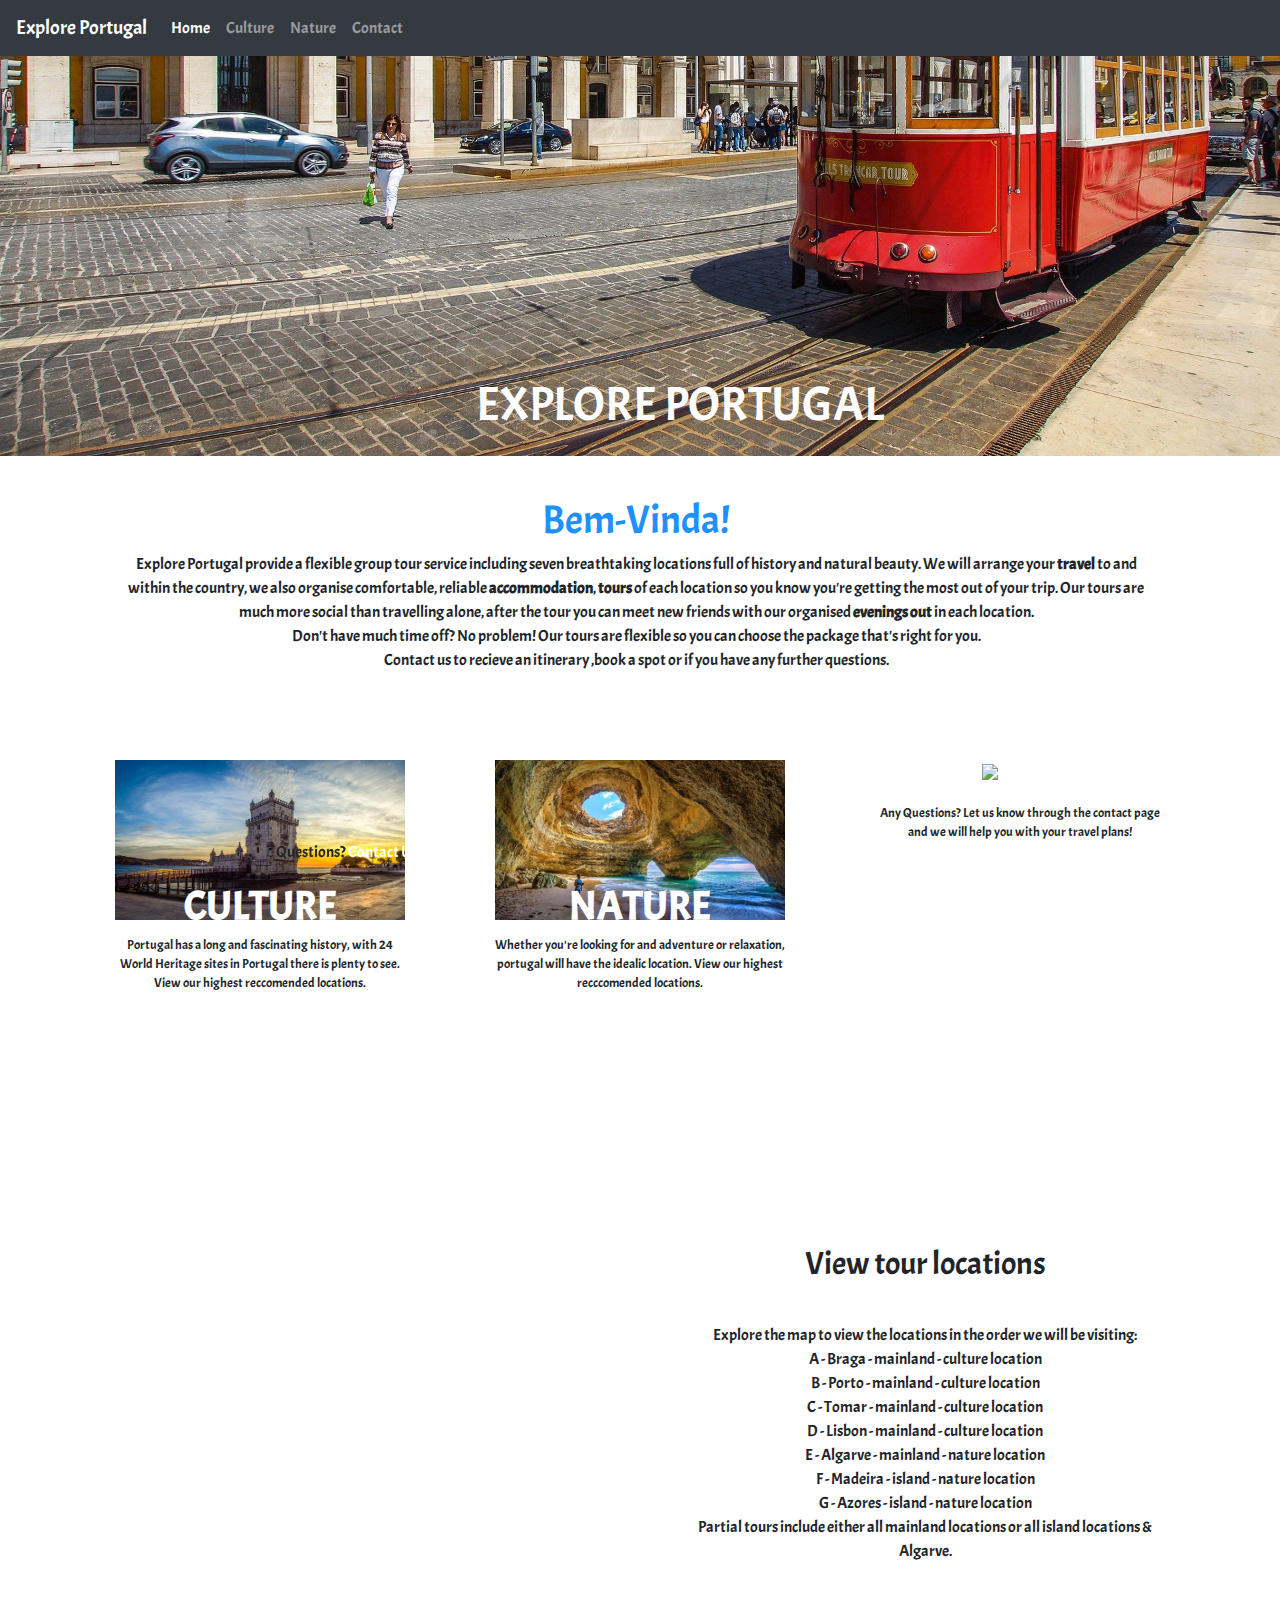
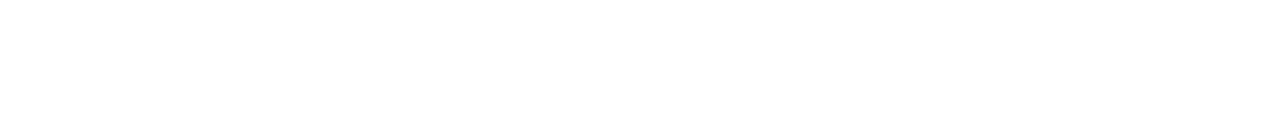
==== index.html @ c4b0bb23 "added contact page to navigation menu on all pages, added styling to contact and 404 page." ====
<!DOCTYPE html>
<html lang="en">
  <head>
    <title>Explore Portugal</title>
    <meta charset="utf-8" />
    <meta http-equiv="X-UA-Compatible" content="IE=edge" />
    <meta name="viewport" content="width=device-width, initial-scale=1" />
    <link rel="stylesheet" href="https://stackpath.bootstrapcdn.com/bootstrap/4.5.2/css/bootstrap.min.css" integrity="sha384-JcKb8q3iqJ61gNV9KGb8thSsNjpSL0n8PARn9HuZOnIxN0hoP+VmmDGMN5t9UJ0Z" crossorigin="anonymous">
    <link
      href="https://fonts.googleapis.com/css2?family=Acme&display=swap"
      rel="stylesheet"
    />
    <link rel="stylesheet" href="assets/css/style.css" type="text/css" />
  </head>
  <body>
    <header>
      <nav class="navbar navbar-expand-md navbar-dark bg-dark">
        <a class="navbar-brand" href="index.html">Explore Portugal</a>
        <button
          class="navbar-toggler"
          type="button"
          data-toggle="collapse"
          data-target="#navbarSupportedContent"
          aria-controls="navbarSupportedContent"
          aria-expanded="false"
          aria-label="Toggle navigation"
        >
          <span class="navbar-toggler-icon"></span>
        </button>

        <div class="collapse navbar-collapse" id="navbarSupportedContent">
          <ul class="navbar-nav mr-auto">
            <li class="nav-item active">
              <a class="nav-link" href="index.html">Home <span class="sr-only">(current)</span></a>
            </li>
            <li class="nav-item">
              <a class="nav-link" href="culture.html">Culture</a>
            </li>
            <li class="nav-item dropdown">
              <a class="nav-link" href="nature.html">Nature</a>
            </li>
            <li class="nav-item">
              <a class="nav-link" href="contact.html">Contact</a>
            </li>
          </ul>
        </div>
      </nav>
    </header>

    <main role="main">
        <div class="row">
            <div class="col-12">
            <div class="home-image header-image">
                <h1 class="header-text">EXPLORE PORTUGAL</h1>
            </div>
            </div>
        </div>
    
        <div class="container">
            <div class="row">
                <div class="col-12">
                    <div class="intro">
                        <h1>Bem-Vinda!</h1>
                        <p>
                            Explore Portugal provide a flexible group tour service including seven breathtaking locations
                            full of history and natural beauty. We will arrange your <strong>travel</strong> to and within the country, 
                            we also organise comfortable, reliable <strong>accommodation</strong>, <strong>tours</strong> of each location 
                            so you know you're getting the most out of your trip. Our tours are much more social than 
                            travelling alone, after the tour you can meet new friends with our organised <strong>evenings out</strong> 
                            in each location.
                            <br>Don't have much time off? No problem! Our tours are flexible so you can choose the package 
                            that's right for you.
                            <br>Contact us to recieve an itinerary ,book a spot or if you have any further questions.
                        </p>
                    </div>
                </div>
            </div>
            
            <div class="row holiday-types">
                <div class="col-md-4 col-sm-12 holiday-type">
                <a href="culture.html">
                    <div class="holiday-name">CULTURE</div>
                    <image src="assets/images/culture/belem-tower.jpg" alt="belem tower"/>
                </a>
                <div class="holiday-type-info">
                <p>Portugal has a long and fascinating history, with 24 World Heritage sites in Portugal
                there is plenty to see. View our highest reccomended locations.</p>
                </div>
                </div>
                <div class="col-md-4 col-sm-12 holiday-type">
                <a href="nature.html">
                    <div class="holiday-name">NATURE</div>
                    <image src="assets/images/portugal-beach.jpg" alt="Portugal beach"/>
                </a>
                <div class="holiday-type-info">
                <p>Whether you're looking for and adventure or relaxation, portugal will have the idealic 
                location. View our highest recccomended locations.</p>
                </div>
                </div>
                <div class="col-md-4 col-sm-12 holiday-type">
                <a href="city.html">
                    <div class="holiday-name">CONTACT</div>
                    <image src="assets/images/culture/porto-city.jpg" alt="Porto city"/>
                </a>
                <div class="holiday-type-info">
                <p>Any Questions? Let us know through the contact page and we will help you with your 
                travel plans!</p>
                  </div>
                </div>
            </div>
            <div class="row">
            <div class="col-md-6 col-sm-12">
                <div id="map"></div>
            </div>
            <div class="col-md-6 col-sm-12 map-text">
            <h2>View tour locations</h2>
            <p>Explore the map to view the locations in the order we will be visiting: 
            <br>A - Braga - mainland - culture location
            <br>B - Porto - mainland - culture location
            <br>C - Tomar - mainland - culture location
            <br>D - Lisbon - mainland - culture location
            <br>E - Algarve - mainland - nature location
            <br>F - Madeira - island - nature location
            <br>G - Azores -  island - nature location
            <br>Partial tours include either all mainland locations or all island locations & Algarve. </p>
            </div>
            </div>
        </div>
        <!-- FOOTER -->
        <footer class="container fixed-bottom">
            <div class="col-6">
            Questions? <a href="contact.html">Contact Us Here</a>
            </div>
            <div class="col-6 social">
            <a href="https://www.instagram.com/"
                ><i class="fab fa-instagram"></i
            ></a>
            <a href="https://www.facebook.com/"
                ><i class="fab fa-facebook-square"></i
            ></a>
            </div>
        </footer>
    </main>


    <!-- JS, Popper.js, and jQuery -->
    <script src="https://code.jquery.com/jquery-3.5.1.slim.min.js" integrity="sha384-DfXdz2htPH0lsSSs5nCTpuj/zy4C+OGpamoFVy38MVBnE+IbbVYUew+OrCXaRkfj" crossorigin="anonymous"></script>
    <script src="https://cdn.jsdelivr.net/npm/popper.js@1.16.1/dist/umd/popper.min.js" integrity="sha384-9/reFTGAW83EW2RDu2S0VKaIzap3H66lZH81PoYlFhbGU+6BZp6G7niu735Sk7lN" crossorigin="anonymous"></script>
    <script src="https://stackpath.bootstrapcdn.com/bootstrap/4.5.2/js/bootstrap.min.js" integrity="sha384-B4gt1jrGC7Jh4AgTPSdUtOBvfO8shuf57BaghqFfPlYxofvL8/KUEfYiJOMMV+rV" crossorigin="anonymous"></script>
    <script src="https://kit.fontawesome.com/c2af92f582.js" crossorigin="anonymous"></script>
    <script src="https://unpkg.com/@google/markerclustererplus@5.1.0/dist/markerclustererplus.min.js"></script>
    <script defer src="https://maps.googleapis.com/maps/api/js?key=AIzaSyBGA71AEmhtUpvdRnzM67Hk1e0v4pyyZww&callback=initMap"></script>
    <script src="assets/javascript/script.js" type="text/javascript"></script>

    <script>
      function initMap() {
        var map = new google.maps.Map(document.getElementById("map"), {
          zoom: 2,
          center: {
            lat: 39.60199,
            lng: -8.40924,
          },
        });

        var labels = "ABCDEFGHIJKLMNOPQRSTUVWXYZ";
        var locations = [
          { lat: 41.55032, lng: -8.42005  },
          { lat: 41.14961, lng: -8.61099 },
          { lat: 39.60199, lng: -8.40924 },
          { lat: 38.71667, lng: -9.13333 },
          { lat: 37.0103, lng: -7.9375 },
          { lat: 32.37166518, lng: -16.2749989},
          { lat: 38.305542, lng: -30.384108 },
        ];

        var markers = locations.map(function (location, i) {
          return new google.maps.Marker({
            position: location,
            label: labels[i % labels.length],
          });
        });
        var markerCluster = new MarkerClusterer(map, markers, {
          imagePath:
            "https://developers.google.com/maps/documentation/javascript/examples/markerclusterer/m",
        });
      }
    </script>

  </body>
</html>
---- assets/css/style.css ----
body{
    margin:0;
    font-family:'Acme', sans-serif;
    text-align:center;
}
nav{
    min-width:100%;
}

.home-image{
     background: url(../images/tram.jpg) no-repeat bottom left; 
}

.culture-image{
    background: url(../images/culture/castle.jpg) no-repeat;
    background-position:bottom right;
}

.nature-image{
    background:url(../images/nature.jpg) no-repeat center;
}

.header-image{
    min-width:100%;
    min-height:400px;
  -webkit-background-size: cover;
  -moz-background-size: cover;
  -o-background-size: cover;
  background-size: cover;
}

.header-text{
    color:white;
    padding-left:5rem;
    padding-top:20rem;
    font-family: 'Acme',sans-serif;
    font-size:3rem;
}

.footer{
    position:fixed;
    bottom:0px;
    background-color:black;
    color:white;
    font-size:1em;
    width:100%;
}

.footer a{
color:white;
}

.footer a:hover{
    color:lightslategray;
}

.social{
    text-align:right;
    font-size:1.5em;
}

.social i {
    padding:5px;
}

h2{
    text-align:center;
}
/*******INDEX PAGE*********/
.holiday-type{
    max-width:20rem;
    max-height:20rem;
    overflow: hidden;
    margin:0 auto;
}

.holiday-type img{
    height:60%;
    width:100%;
}

.holiday-types{
    padding-top:40px;
    padding-bottom:50px;
}

#map{
    height:30rem;
    width:30rem;
    margin:5rem auto;
}

.holiday-name{
    position: absolute;
  top: 55%;
  left: 50%;
  transform: translate(-50%, -50%);
  font-size: 2.5rem;
  font-weight:bolder;
}

a{
    color:white;
}

.holiday-type-info{
    font-size:0.8rem;
    padding-top:1rem;
}

.map-text{
text-align:justify;
align-content:center;
}
/*******CULTURE PAGE*********/

.intro{
    text-align:center;
    padding-top:2.5rem;
    padding-bottom:2rem;
    padding-left:2.5rem;
    padding-right:3rem;
}

.intro h1{
    color:dodgerblue;
}
a:hover{
    color:lightcyan;
}
a img:hover{
    box-shadow: 5px 10px 18px dodgerblue;
}

.culture-locations img {
        max-height:10rem;
    max-width:10rem;
}

.culture-button-name{
  position: absolute;
  top: 5.7rem;
  left: 50%;
  transform: translate(-50%, -50%);
  font-size: 2.5rem;
  font-weight:bolder;
  color:white;
}

.location-result{
    text-align:center;
}

.location-heading{
    text-align:center;
}

.slideshow{
    display:none;
}

.carousel-item img{
    min-height:15rem;
    max-height:15rem;
    max-width:50rem;
}

.carousel-caption{
    bottom: 0px;
    left: 0;
    background-color: rgba(0,0,0,0.5);
    width: 100%;
    padding-top:0;
    padding-bottom:0;
}

.carousel{
    padding-bottom:3rem;
}

.activity i{
    font-size: 2rem;
    float: left;
}

.activity{
    max-width:10rem;
    display:inline;
    float:left;
    margin-left:3rem;
}

.location-information p{
    padding-left:2rem;
    padding-right:2rem;
}

.map-text h2{
    padding-top:2rem;
    padding-bottom:2rem;
}

.map-text p{
    padding-left:2rem;
    padding-right:2rem;
    text-align:center;
}

/*---------NATURE PAGE----------*/

.nature-button{
    border: 3px solid lightblue;
    background-color: lightgray;
    border-radius: 5px;
    text-transform: uppercase;
    font-size: 1rem;
    font-weight: bolder;
    margin:2rem auto;
    cursor:pointer;
    max-width:10rem;
}
.grid{
    display:grid;
    grid-template-columns:repeat(3,200px);
    justify-content:center;
    align-content:center;
    grid-gap:10px;
    height:100%; 
}

.grid img{
    width:200px;
    height:200px;
}

#lightbox{
    position:fixed;
    z-index:1000;
    top:0;
    width:100%;
    height:100%;
    background-color:rgba(0, 0, 0, 0.8);
    display:none;
}

#lightbox.active{
    display:flex;
    justify-content:center;
    align-items:center;
}

#lightbox img{
    max-width:90%;
    max-height:80%;
}

.hide{
    display:none;
}

.nature-location p{
padding-left:3rem;
padding-right:3rem;
text-align:justify;
}

.nature-location h1{
padding-top:2rem;
padding-bottom:2rem;
}

hr{
border-top:2px dashed lightskyblue;
}

.algarve-gallery{
    margin-bottom:4rem;
}

.exit-algarve-gallery{
    margin-bottom:2rem;
}

.algarve-images{
    padding-bottom:4rem;
}

/*---------CONTACT-----------*/
.contact-heading{
    padding-top:2rem;
    padding-bottom:3rem;
    color:dodgerblue;
}

form{
    max-width:75%;
    margin: 0 auto;
    text-align:left;
    color: #0E1C36;
}

.success-result{
    min-width:50px;
    min-height:50px;
    background-color:purple;
}
/* Smartphones (portrait) ----------- */

@media only screen 
and (max-width : 430px) {

    .home-image{
        background-image:url(../images/tram-mobile.jpg);
        background-position:right;
    }

  .culture-locations{
      min-height:5rem;
  }

  .culture-locations img{
      max-height:8rem;
      max-width:8.5rem;
  }

  .culture-button-name{
      top:4.9rem;
  }

  .braga p{
      padding-bottom:3rem;
  }

  .activity{
    margin-left: 0;
    padding-bottom: 2rem;
    padding-left: 2rem;
  }

.grid{
    grid-template-columns: repeat(2,100px);
}

.grid img{
    height:100px;
    width:100px;
}
#map{
    height:20rem;
    width:20rem;
}
.map-text{
    padding-bottom:4rem;
}

}

/*------------TABLET-----------------*/
@media only screen 
and (min-width: 760px) and (max-width : 768px){
    #map{
        width:23rem;
        height:23rem;
    }
.activity{
    margin-left:2rem;
}

.nature-location p{
padding-left:5rem;
padding-right:5rem;
}

}

/*------------LAPTOP-----------------*/
@media only screen 
and (min-width : 1024px){
    #map{
        height:30rem;
        width:30rem;
    }
.nature-location p{
padding-left:7.5rem;
padding-right:7.5rem;
}

}

@media only screen
and (max-width:321px){
    #map{
        width:18rem;
        height:18rem;
    }
}
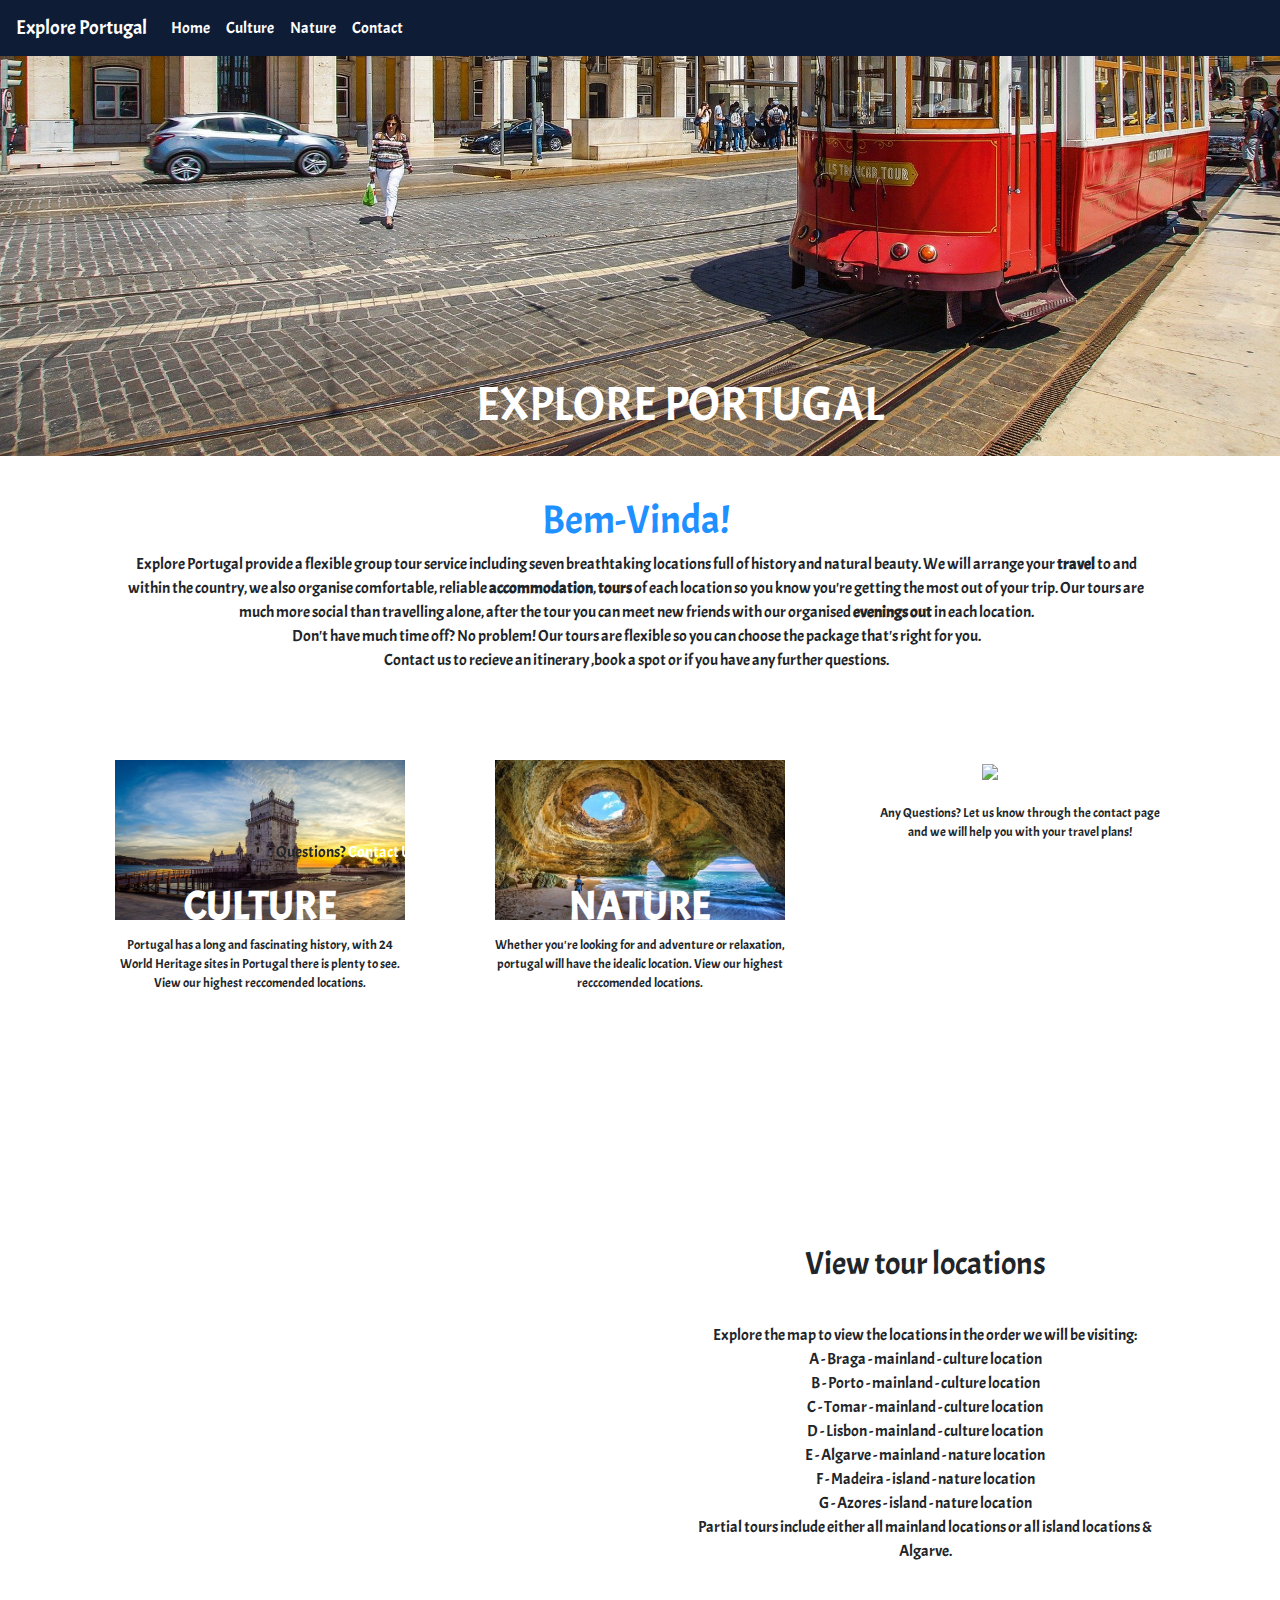
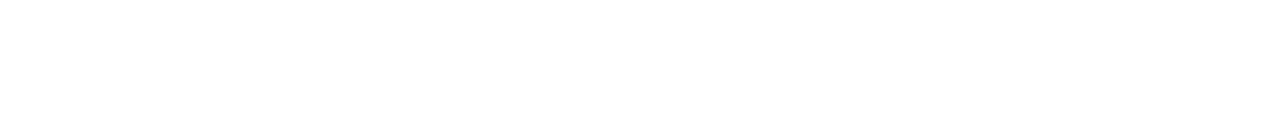
==== commit 3bec2c3d: "Changed navigation bar style on all pages" ====
--- a/index.html
+++ b/index.html
@@ -6,26 +6,15 @@
     <meta http-equiv="X-UA-Compatible" content="IE=edge" />
     <meta name="viewport" content="width=device-width, initial-scale=1" />
     <link rel="stylesheet" href="https://stackpath.bootstrapcdn.com/bootstrap/4.5.2/css/bootstrap.min.css" integrity="sha384-JcKb8q3iqJ61gNV9KGb8thSsNjpSL0n8PARn9HuZOnIxN0hoP+VmmDGMN5t9UJ0Z" crossorigin="anonymous">
-    <link
-      href="https://fonts.googleapis.com/css2?family=Acme&display=swap"
-      rel="stylesheet"
-    />
+    <link href="https://fonts.googleapis.com/css2?family=Acme&display=swap" rel="stylesheet"/>
     <link rel="stylesheet" href="assets/css/style.css" type="text/css" />
   </head>
   <body>
     <header>
-      <nav class="navbar navbar-expand-md navbar-dark bg-dark">
+      <nav class="navbar navbar-expand-md">
         <a class="navbar-brand" href="index.html">Explore Portugal</a>
         <button
-          class="navbar-toggler"
-          type="button"
-          data-toggle="collapse"
-          data-target="#navbarSupportedContent"
-          aria-controls="navbarSupportedContent"
-          aria-expanded="false"
-          aria-label="Toggle navigation"
-        >
-          <span class="navbar-toggler-icon"></span>
+          class="navbar-toggler" type="button" data-toggle="collapse" data-target="#navbarSupportedContent" aria-controls="navbarSupportedContent" aria-expanded="false" aria-label="Toggle navigation"> <i class="fas fa-bars"></i>
         </button>
 
         <div class="collapse navbar-collapse" id="navbarSupportedContent">
--- a/assets/css/style.css
+++ b/assets/css/style.css
@@ -5,6 +5,12 @@
 }
 nav{
     min-width:100%;
+    background-color:#0E1C36;
+    color:#F9FBF2;
+}
+
+i.fas.fa-bars{
+    color:#F9FBF2;
 }
 
 .home-image{
@@ -20,6 +26,9 @@
     background:url(../images/nature.jpg) no-repeat center;
 }
 
+.contact-image{
+    background:url(../images/portugal-lighthouse.jpg)no-repeat center;
+}
 .header-image{
     min-width:100%;
     min-height:400px;
@@ -295,14 +304,36 @@
 form{
     max-width:75%;
     margin: 0 auto;
-    text-align:left;
+    text-align:center;
     color: #0E1C36;
-}
-
-.success-result{
+    margin-bottom:2.5rem;
+}
+
+.btn{
+    background-color:dodgerblue;
+    color:lightcyan;
+    margin:0 auto;
+}
+
+.btn:hover{
+    background-color:lightcyan;
+    color:dodgerblue;
+    border:1px solid dodgerblue;
+}
+
+.result{
     min-width:50px;
     min-height:50px;
-    background-color:purple;
+    background-color: #F9FBF2;
+    color:dodgerblue;
+    text-align:center;
+    border:1px solid dodgerblue;
+    font-size:2rem; 
+    margin-bottom:2.5rem;
+}
+
+.success-result p {
+    margin:0 auto;
 }
 /* Smartphones (portrait) ----------- */
 
@@ -352,7 +383,9 @@
 .map-text{
     padding-bottom:4rem;
 }
-
+.contact-image{
+    background-position:right top;
+}
 }
 
 /*------------TABLET-----------------*/
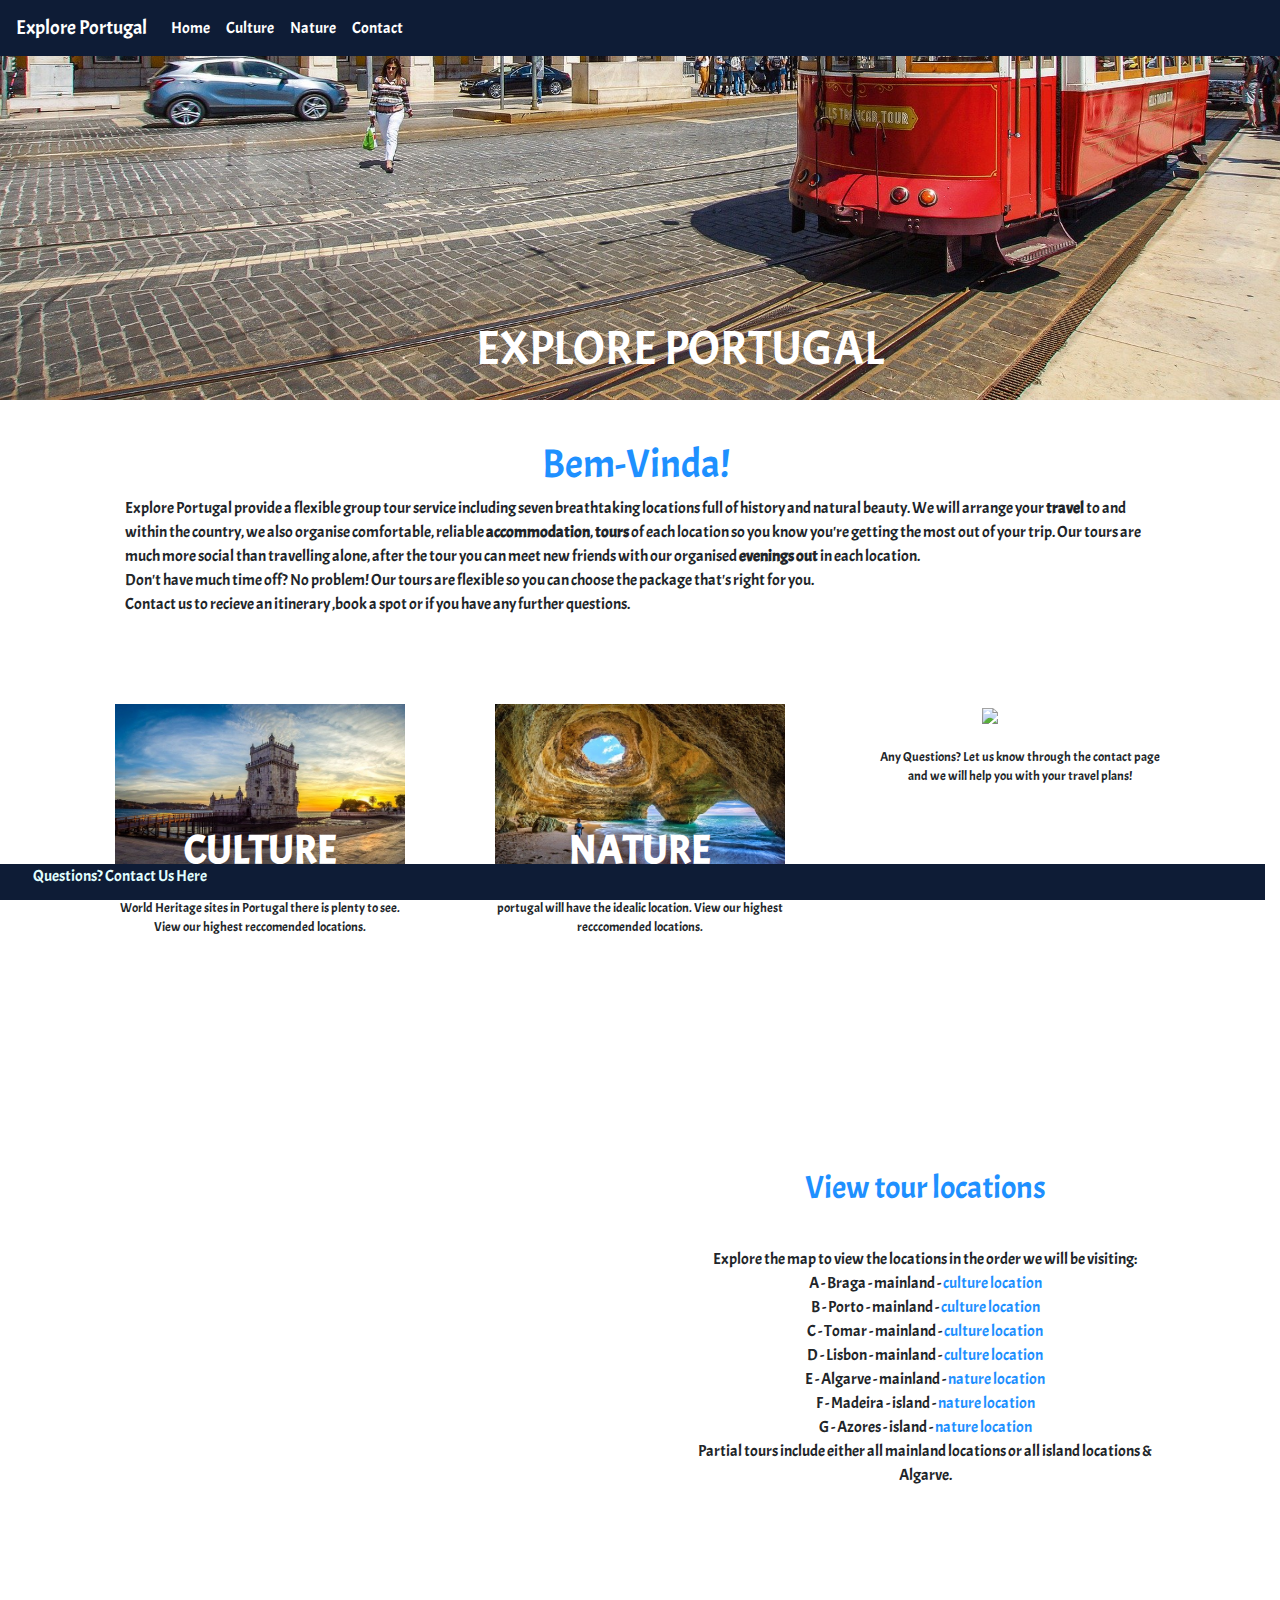
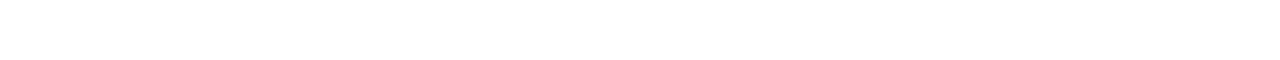
==== commit ebb6e729: "formatting and styling error fix" ====
--- a/index.html
+++ b/index.html
@@ -5,22 +5,41 @@
     <meta charset="utf-8" />
     <meta http-equiv="X-UA-Compatible" content="IE=edge" />
     <meta name="viewport" content="width=device-width, initial-scale=1" />
-    <link rel="stylesheet" href="https://stackpath.bootstrapcdn.com/bootstrap/4.5.2/css/bootstrap.min.css" integrity="sha384-JcKb8q3iqJ61gNV9KGb8thSsNjpSL0n8PARn9HuZOnIxN0hoP+VmmDGMN5t9UJ0Z" crossorigin="anonymous">
-    <link href="https://fonts.googleapis.com/css2?family=Acme&display=swap" rel="stylesheet"/>
+    <link
+      rel="stylesheet"
+      href="https://stackpath.bootstrapcdn.com/bootstrap/4.5.2/css/bootstrap.min.css"
+      integrity="sha384-JcKb8q3iqJ61gNV9KGb8thSsNjpSL0n8PARn9HuZOnIxN0hoP+VmmDGMN5t9UJ0Z"
+      crossorigin="anonymous"
+    />
+    <link
+      href="https://fonts.googleapis.com/css2?family=Acme&display=swap"
+      rel="stylesheet"
+    />
     <link rel="stylesheet" href="assets/css/style.css" type="text/css" />
   </head>
+
   <body>
     <header>
-      <nav class="navbar navbar-expand-md">
+      <nav class="navbar navbar-expand-md fixed-top">
         <a class="navbar-brand" href="index.html">Explore Portugal</a>
         <button
-          class="navbar-toggler" type="button" data-toggle="collapse" data-target="#navbarSupportedContent" aria-controls="navbarSupportedContent" aria-expanded="false" aria-label="Toggle navigation"> <i class="fas fa-bars"></i>
+          class="navbar-toggler"
+          type="button"
+          data-toggle="collapse"
+          data-target="#navbarSupportedContent"
+          aria-controls="navbarSupportedContent"
+          aria-expanded="false"
+          aria-label="Toggle navigation"
+        >
+          <i class="fas fa-bars"></i>
         </button>
 
         <div class="collapse navbar-collapse" id="navbarSupportedContent">
           <ul class="navbar-nav mr-auto">
             <li class="nav-item active">
-              <a class="nav-link" href="index.html">Home <span class="sr-only">(current)</span></a>
+              <a class="nav-link" href="index.html"
+                >Home <span class="sr-only">(current)</span></a
+              >
             </li>
             <li class="nav-item">
               <a class="nav-link" href="culture.html">Culture</a>
@@ -37,108 +56,155 @@
     </header>
 
     <main role="main">
+      <div class="row">
+			<div class="col-12">
+				<div class="home-image header-image">
+					<h1 class="header-text">EXPLORE PORTUGAL</h1>
+				</div>
+			</div>
+		</div> 
+
+      <div class="container">
         <div class="row">
-            <div class="col-12">
-            <div class="home-image header-image">
-                <h1 class="header-text">EXPLORE PORTUGAL</h1>
-            </div>
-            </div>
-        </div>
-    
-        <div class="container">
-            <div class="row">
-                <div class="col-12">
-                    <div class="intro">
-                        <h1>Bem-Vinda!</h1>
-                        <p>
-                            Explore Portugal provide a flexible group tour service including seven breathtaking locations
-                            full of history and natural beauty. We will arrange your <strong>travel</strong> to and within the country, 
-                            we also organise comfortable, reliable <strong>accommodation</strong>, <strong>tours</strong> of each location 
-                            so you know you're getting the most out of your trip. Our tours are much more social than 
-                            travelling alone, after the tour you can meet new friends with our organised <strong>evenings out</strong> 
-                            in each location.
-                            <br>Don't have much time off? No problem! Our tours are flexible so you can choose the package 
-                            that's right for you.
-                            <br>Contact us to recieve an itinerary ,book a spot or if you have any further questions.
-                        </p>
-                    </div>
-                </div>
-            </div>
-            
-            <div class="row holiday-types">
-                <div class="col-md-4 col-sm-12 holiday-type">
-                <a href="culture.html">
-                    <div class="holiday-name">CULTURE</div>
-                    <image src="assets/images/culture/belem-tower.jpg" alt="belem tower"/>
-                </a>
-                <div class="holiday-type-info">
-                <p>Portugal has a long and fascinating history, with 24 World Heritage sites in Portugal
-                there is plenty to see. View our highest reccomended locations.</p>
-                </div>
-                </div>
-                <div class="col-md-4 col-sm-12 holiday-type">
-                <a href="nature.html">
-                    <div class="holiday-name">NATURE</div>
-                    <image src="assets/images/portugal-beach.jpg" alt="Portugal beach"/>
-                </a>
-                <div class="holiday-type-info">
-                <p>Whether you're looking for and adventure or relaxation, portugal will have the idealic 
-                location. View our highest recccomended locations.</p>
-                </div>
-                </div>
-                <div class="col-md-4 col-sm-12 holiday-type">
-                <a href="city.html">
-                    <div class="holiday-name">CONTACT</div>
-                    <image src="assets/images/culture/porto-city.jpg" alt="Porto city"/>
-                </a>
-                <div class="holiday-type-info">
-                <p>Any Questions? Let us know through the contact page and we will help you with your 
-                travel plans!</p>
-                  </div>
-                </div>
-            </div>
-            <div class="row">
-            <div class="col-md-6 col-sm-12">
-                <div id="map"></div>
-            </div>
-            <div class="col-md-6 col-sm-12 map-text">
+          <div class="col-12">
+            <div class="intro">
+              <h1 class="text-center">Bem-Vinda!</h1>
+              <p>
+                Explore Portugal provide a flexible group tour service including
+                seven breathtaking locations full of history and natural beauty.
+                We will arrange your <strong>travel</strong> to and within the
+                country, we also organise comfortable, reliable
+                <strong>accommodation</strong>, <strong>tours</strong> of each
+                location so you know you're getting the most out of your trip.
+                Our tours are much more social than travelling alone, after the
+                tour you can meet new friends with our organised
+                <strong>evenings out</strong>
+                in each location.
+                <br />Don't have much time off? No problem! Our tours are
+                flexible so you can choose the package that's right for you.
+                <br />Contact us to recieve an itinerary ,book a spot or if you
+                have any further questions.
+              </p>
+            </div>
+          </div>
+        </div>
+
+        <div class="row holiday-types">
+          <div class="col-md-4 col-sm-12 holiday-type">
+            <a href="culture.html">
+              <div class="holiday-name">CULTURE</div>
+              <image
+                src="assets/images/culture/belem-tower.jpg"
+                alt="belem tower"
+              />
+            </a>
+            <div class="holiday-type-info">
+              <p>
+                Portugal has a long and fascinating history, with 24 World
+                Heritage sites in Portugal there is plenty to see. View our
+                highest reccomended locations.
+              </p>
+            </div>
+          </div>
+          <div class="col-md-4 col-sm-12 holiday-type">
+            <a href="nature.html">
+              <div class="holiday-name">NATURE</div>
+              <image
+                src="assets/images/portugal-beach.jpg"
+                alt="Portugal beach"
+              />
+            </a>
+            <div class="holiday-type-info">
+              <p>
+                Whether you're looking for and adventure or relaxation, portugal
+                will have the idealic location. View our highest recccomended
+                locations.
+              </p>
+            </div>
+          </div>
+          <div class="col-md-4 col-sm-12 holiday-type">
+            <a href="city.html">
+              <div class="holiday-name">CONTACT</div>
+              <image
+                src="assets/images/culture/porto-city.jpg"
+                alt="Porto city"
+              />
+            </a>
+            <div class="holiday-type-info">
+              <p>
+                Any Questions? Let us know through the contact page and we will
+                help you with your travel plans!
+              </p>
+            </div>
+          </div>
+        </div>
+
+        <div class="row">
+          <div class="col-md-6 col-sm-12">
+            <div id="map"></div>
+          </div>
+          <div class="col-md-6 col-sm-12 map-text">
             <h2>View tour locations</h2>
-            <p>Explore the map to view the locations in the order we will be visiting: 
-            <br>A - Braga - mainland - culture location
-            <br>B - Porto - mainland - culture location
-            <br>C - Tomar - mainland - culture location
-            <br>D - Lisbon - mainland - culture location
-            <br>E - Algarve - mainland - nature location
-            <br>F - Madeira - island - nature location
-            <br>G - Azores -  island - nature location
-            <br>Partial tours include either all mainland locations or all island locations & Algarve. </p>
-            </div>
-            </div>
-        </div>
-        <!-- FOOTER -->
-        <footer class="container fixed-bottom">
-            <div class="col-6">
-            Questions? <a href="contact.html">Contact Us Here</a>
-            </div>
-            <div class="col-6 social">
-            <a href="https://www.instagram.com/"
-                ><i class="fab fa-instagram"></i
-            ></a>
-            <a href="https://www.facebook.com/"
-                ><i class="fab fa-facebook-square"></i
-            ></a>
-            </div>
-        </footer>
+            <p>
+              Explore the map to view the locations in the order we will be
+              visiting: <br />A - Braga - mainland -
+              <a href="culture.html">culture location</a> <br />B - Porto -
+              mainland - <a href="culture.html">culture location</a> <br />C -
+              Tomar - mainland - <a href="culture.html">culture location</a>
+              <br />D - Lisbon - mainland -
+              <a href="culture.html">culture location</a> <br />E - Algarve -
+              mainland - <a href="nature.html">nature location</a> <br />F -
+              Madeira - island - <a href="nature.html">nature location</a>
+              <br />G - Azores - island -
+              <a href="nature.html">nature location</a> <br />Partial tours
+              include either all mainland locations or all island locations &
+              Algarve.
+            </p>
+          </div>
+        </div>
+      </div>
+
+      <!-- FOOTER -->
+      <div class="row footer fixed-bottom">
+        <div class="contact-footer col-6">
+          <a href="contact.html">Questions? Contact Us Here</a>
+        </div>
+        <div class="col-6 social">
+          <a href="https://www.instagram.com/"
+            ><i class="fab fa-instagram"></i
+          ></a>
+          <a href="https://www.facebook.com/"
+            ><i class="fab fa-facebook-square"></i
+          ></a>
+        </div>
+      </div>
     </main>
 
-
     <!-- JS, Popper.js, and jQuery -->
-    <script src="https://code.jquery.com/jquery-3.5.1.slim.min.js" integrity="sha384-DfXdz2htPH0lsSSs5nCTpuj/zy4C+OGpamoFVy38MVBnE+IbbVYUew+OrCXaRkfj" crossorigin="anonymous"></script>
-    <script src="https://cdn.jsdelivr.net/npm/popper.js@1.16.1/dist/umd/popper.min.js" integrity="sha384-9/reFTGAW83EW2RDu2S0VKaIzap3H66lZH81PoYlFhbGU+6BZp6G7niu735Sk7lN" crossorigin="anonymous"></script>
-    <script src="https://stackpath.bootstrapcdn.com/bootstrap/4.5.2/js/bootstrap.min.js" integrity="sha384-B4gt1jrGC7Jh4AgTPSdUtOBvfO8shuf57BaghqFfPlYxofvL8/KUEfYiJOMMV+rV" crossorigin="anonymous"></script>
-    <script src="https://kit.fontawesome.com/c2af92f582.js" crossorigin="anonymous"></script>
+    <script
+      src="https://code.jquery.com/jquery-3.5.1.slim.min.js"
+      integrity="sha384-DfXdz2htPH0lsSSs5nCTpuj/zy4C+OGpamoFVy38MVBnE+IbbVYUew+OrCXaRkfj"
+      crossorigin="anonymous"
+    ></script>
+    <script
+      src="https://cdn.jsdelivr.net/npm/popper.js@1.16.1/dist/umd/popper.min.js"
+      integrity="sha384-9/reFTGAW83EW2RDu2S0VKaIzap3H66lZH81PoYlFhbGU+6BZp6G7niu735Sk7lN"
+      crossorigin="anonymous"
+    ></script>
+    <script
+      src="https://stackpath.bootstrapcdn.com/bootstrap/4.5.2/js/bootstrap.min.js"
+      integrity="sha384-B4gt1jrGC7Jh4AgTPSdUtOBvfO8shuf57BaghqFfPlYxofvL8/KUEfYiJOMMV+rV"
+      crossorigin="anonymous"
+    ></script>
+    <script
+      src="https://kit.fontawesome.com/c2af92f582.js"
+      crossorigin="anonymous"
+    ></script>
     <script src="https://unpkg.com/@google/markerclustererplus@5.1.0/dist/markerclustererplus.min.js"></script>
-    <script defer src="https://maps.googleapis.com/maps/api/js?key=AIzaSyBGA71AEmhtUpvdRnzM67Hk1e0v4pyyZww&callback=initMap"></script>
+    <script
+      defer
+      src="https://maps.googleapis.com/maps/api/js?key=AIzaSyBGA71AEmhtUpvdRnzM67Hk1e0v4pyyZww&callback=initMap"
+    ></script>
     <script src="assets/javascript/script.js" type="text/javascript"></script>
 
     <script>
@@ -153,12 +219,12 @@
 
         var labels = "ABCDEFGHIJKLMNOPQRSTUVWXYZ";
         var locations = [
-          { lat: 41.55032, lng: -8.42005  },
+          { lat: 41.55032, lng: -8.42005 },
           { lat: 41.14961, lng: -8.61099 },
           { lat: 39.60199, lng: -8.40924 },
           { lat: 38.71667, lng: -9.13333 },
           { lat: 37.0103, lng: -7.9375 },
-          { lat: 32.37166518, lng: -16.2749989},
+          { lat: 32.37166518, lng: -16.2749989 },
           { lat: 38.305542, lng: -30.384108 },
         ];
 
@@ -174,6 +240,5 @@
         });
       }
     </script>
-
   </body>
 </html>
--- a/assets/css/style.css
+++ b/assets/css/style.css
@@ -13,6 +13,43 @@
     color:#F9FBF2;
 }
 
+.footer{
+    background:#0E1C36;
+    color:#F9FBF2;
+    min-width:100%;
+    position:fixed;
+    bottom:0px;
+    font-size:1em;
+    width:100%;
+}
+
+.footer a{
+    color:lightcyan;
+}
+
+.social{
+    text-align:right;
+    font-size:1.5em;
+    padding-right:3rem;
+}
+
+.social i {
+    padding:5px;
+}
+
+.social a:hover{
+color:#F9FBF2;
+}
+
+.contact-footer{
+    text-align:left;
+    padding-left:3rem;
+}
+
+.contact-footer a:hover{
+    color:#F9FBF2;
+}
+
 .home-image{
      background: url(../images/tram.jpg) no-repeat bottom left; 
 }
@@ -29,6 +66,7 @@
 .contact-image{
     background:url(../images/portugal-lighthouse.jpg)no-repeat center;
 }
+
 .header-image{
     min-width:100%;
     min-height:400px;
@@ -46,32 +84,6 @@
     font-size:3rem;
 }
 
-.footer{
-    position:fixed;
-    bottom:0px;
-    background-color:black;
-    color:white;
-    font-size:1em;
-    width:100%;
-}
-
-.footer a{
-color:white;
-}
-
-.footer a:hover{
-    color:lightslategray;
-}
-
-.social{
-    text-align:right;
-    font-size:1.5em;
-}
-
-.social i {
-    padding:5px;
-}
-
 h2{
     text-align:center;
 }
@@ -120,11 +132,33 @@
 .map-text{
 text-align:justify;
 align-content:center;
+padding-bottom:2.5rem;
+}
+
+.map-text h2{
+    padding-top:2rem;
+    padding-bottom:2rem;
+    color:dodgerblue;
+}
+
+.map-text p{
+    padding-left:2rem;
+    padding-right:2rem;
+    text-align:center;
+}
+
+.map-text a{
+    color:dodgerblue;
+    text-decoration:none;
+}
+
+.map-text a:hover{
+ color:#0E1C36;
 }
 /*******CULTURE PAGE*********/
 
 .intro{
-    text-align:center;
+    text-align:left;
     padding-top:2.5rem;
     padding-bottom:2rem;
     padding-left:2.5rem;
@@ -204,22 +238,12 @@
     padding-right:2rem;
 }
 
-.map-text h2{
-    padding-top:2rem;
-    padding-bottom:2rem;
-}
-
-.map-text p{
-    padding-left:2rem;
-    padding-right:2rem;
-    text-align:center;
-}
-
 /*---------NATURE PAGE----------*/
 
 .nature-button{
-    border: 3px solid lightblue;
-    background-color: lightgray;
+    border: 3px solid #0E1C36;
+    background-color: dodgerblue;
+    color:#F9FBF2;
     border-radius: 5px;
     text-transform: uppercase;
     font-size: 1rem;
@@ -276,6 +300,7 @@
 .nature-location h1{
 padding-top:2rem;
 padding-bottom:2rem;
+color:dodgerblue;
 }
 
 hr{
@@ -383,6 +408,7 @@
 .map-text{
     padding-bottom:4rem;
 }
+
 .contact-image{
     background-position:right top;
 }
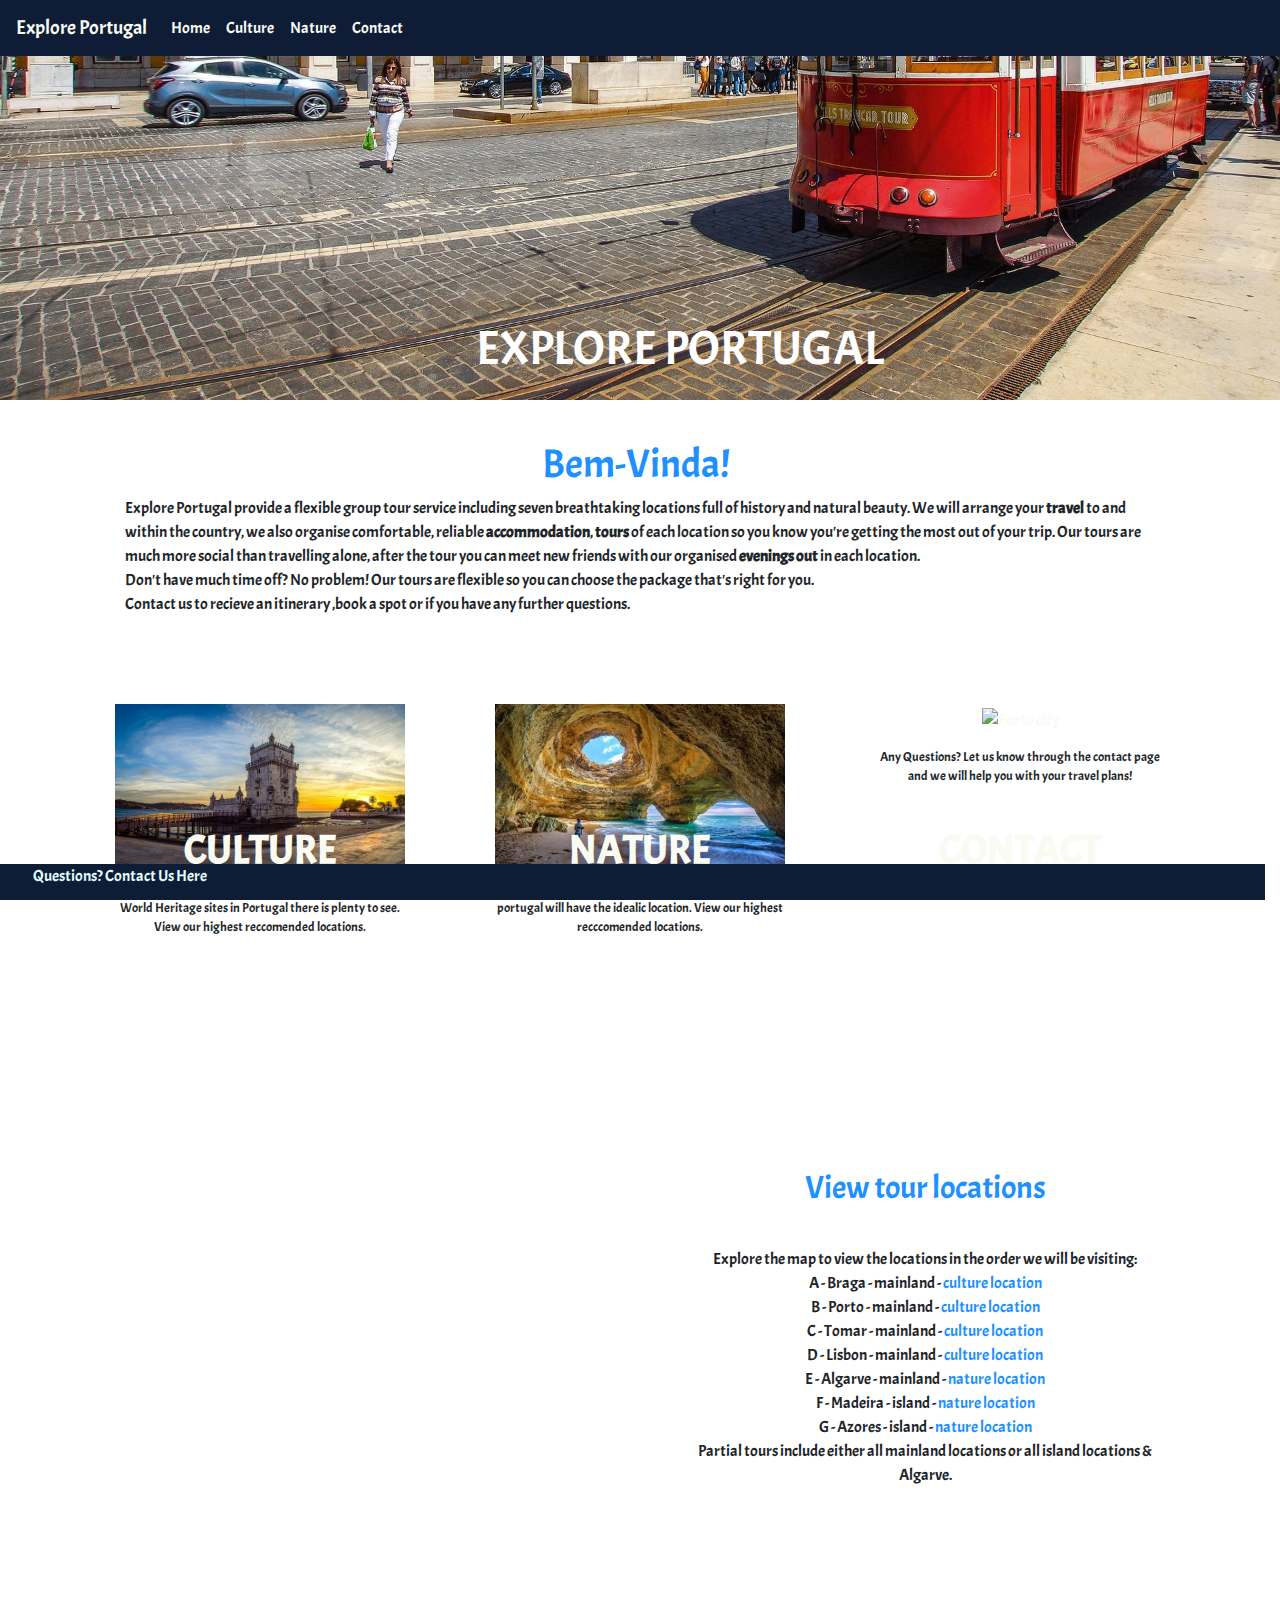
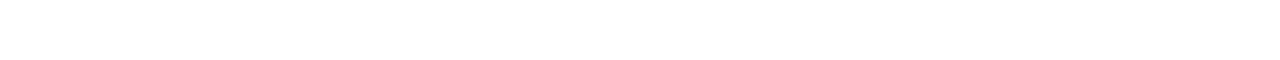
==== commit 11faded8: "Put pages through formatter to ensure readability" ====
--- a/index.html
+++ b/index.html
@@ -1,244 +1,199 @@
 <!DOCTYPE html>
 <html lang="en">
-  <head>
-    <title>Explore Portugal</title>
-    <meta charset="utf-8" />
-    <meta http-equiv="X-UA-Compatible" content="IE=edge" />
-    <meta name="viewport" content="width=device-width, initial-scale=1" />
-    <link
-      rel="stylesheet"
-      href="https://stackpath.bootstrapcdn.com/bootstrap/4.5.2/css/bootstrap.min.css"
-      integrity="sha384-JcKb8q3iqJ61gNV9KGb8thSsNjpSL0n8PARn9HuZOnIxN0hoP+VmmDGMN5t9UJ0Z"
-      crossorigin="anonymous"
-    />
-    <link
-      href="https://fonts.googleapis.com/css2?family=Acme&display=swap"
-      rel="stylesheet"
-    />
-    <link rel="stylesheet" href="assets/css/style.css" type="text/css" />
-  </head>
-
-  <body>
-    <header>
-      <nav class="navbar navbar-expand-md fixed-top">
-        <a class="navbar-brand" href="index.html">Explore Portugal</a>
-        <button
-          class="navbar-toggler"
-          type="button"
-          data-toggle="collapse"
-          data-target="#navbarSupportedContent"
-          aria-controls="navbarSupportedContent"
-          aria-expanded="false"
-          aria-label="Toggle navigation"
-        >
-          <i class="fas fa-bars"></i>
-        </button>
-
-        <div class="collapse navbar-collapse" id="navbarSupportedContent">
-          <ul class="navbar-nav mr-auto">
-            <li class="nav-item active">
-              <a class="nav-link" href="index.html"
-                >Home <span class="sr-only">(current)</span></a
-              >
-            </li>
-            <li class="nav-item">
-              <a class="nav-link" href="culture.html">Culture</a>
-            </li>
-            <li class="nav-item dropdown">
-              <a class="nav-link" href="nature.html">Nature</a>
-            </li>
-            <li class="nav-item">
-              <a class="nav-link" href="contact.html">Contact</a>
-            </li>
-          </ul>
-        </div>
-      </nav>
-    </header>
-
-    <main role="main">
-      <div class="row">
-			<div class="col-12">
-				<div class="home-image header-image">
-					<h1 class="header-text">EXPLORE PORTUGAL</h1>
-				</div>
-			</div>
-		</div> 
-
-      <div class="container">
-        <div class="row">
-          <div class="col-12">
-            <div class="intro">
-              <h1 class="text-center">Bem-Vinda!</h1>
-              <p>
-                Explore Portugal provide a flexible group tour service including
-                seven breathtaking locations full of history and natural beauty.
-                We will arrange your <strong>travel</strong> to and within the
-                country, we also organise comfortable, reliable
-                <strong>accommodation</strong>, <strong>tours</strong> of each
-                location so you know you're getting the most out of your trip.
-                Our tours are much more social than travelling alone, after the
-                tour you can meet new friends with our organised
-                <strong>evenings out</strong>
-                in each location.
-                <br />Don't have much time off? No problem! Our tours are
-                flexible so you can choose the package that's right for you.
-                <br />Contact us to recieve an itinerary ,book a spot or if you
-                have any further questions.
-              </p>
+   <head>
+      <title>Explore Portugal</title>
+      <meta charset="utf-8" />
+      <meta http-equiv="X-UA-Compatible" content="IE=edge" />
+      <meta name="viewport" content="width=device-width, initial-scale=1" />
+      <link
+         rel="stylesheet"
+         href="https://stackpath.bootstrapcdn.com/bootstrap/4.5.2/css/bootstrap.min.css"
+         integrity="sha384-JcKb8q3iqJ61gNV9KGb8thSsNjpSL0n8PARn9HuZOnIxN0hoP+VmmDGMN5t9UJ0Z"
+         crossorigin="anonymous"
+         />
+      <link
+         href="https://fonts.googleapis.com/css2?family=Acme&display=swap"
+         rel="stylesheet"
+         />
+      <link rel="stylesheet" href="assets/css/style.css" type="text/css" />
+   </head>
+   <body>
+      <header>
+         <nav class="navbar navbar-expand-md fixed-top">
+            <a class="navbar-brand" href="index.html">Explore Portugal</a>
+            <button
+               class="navbar-toggler"
+               type="button"
+               data-toggle="collapse"
+               data-target="#navbarSupportedContent"
+               aria-controls="navbarSupportedContent"
+               aria-expanded="false"
+               aria-label="Toggle navigation"
+               >
+            <i class="fas fa-bars"></i>
+            </button>
+            <div class="collapse navbar-collapse" id="navbarSupportedContent">
+               <ul class="navbar-nav mr-auto">
+                  <li class="nav-item active">
+                     <a class="nav-link" href="index.html"
+                        >Home <span class="sr-only">(current)</span></a
+                        >
+                  </li>
+                  <li class="nav-item">
+                     <a class="nav-link" href="culture.html">Culture</a>
+                  </li>
+                  <li class="nav-item dropdown">
+                     <a class="nav-link" href="nature.html">Nature</a>
+                  </li>
+                  <li class="nav-item">
+                     <a class="nav-link" href="contact.html">Contact</a>
+                  </li>
+               </ul>
             </div>
-          </div>
-        </div>
-
-        <div class="row holiday-types">
-          <div class="col-md-4 col-sm-12 holiday-type">
-            <a href="culture.html">
-              <div class="holiday-name">CULTURE</div>
-              <image
-                src="assets/images/culture/belem-tower.jpg"
-                alt="belem tower"
-              />
-            </a>
-            <div class="holiday-type-info">
-              <p>
-                Portugal has a long and fascinating history, with 24 World
-                Heritage sites in Portugal there is plenty to see. View our
-                highest reccomended locations.
-              </p>
+         </nav>
+      </header>
+      <main>
+         <div class="row">
+            <div class="col-12">
+               <div class="home-image header-image">
+                  <h1 class="header-text">EXPLORE PORTUGAL</h1>
+               </div>
             </div>
-          </div>
-          <div class="col-md-4 col-sm-12 holiday-type">
-            <a href="nature.html">
-              <div class="holiday-name">NATURE</div>
-              <image
-                src="assets/images/portugal-beach.jpg"
-                alt="Portugal beach"
-              />
-            </a>
-            <div class="holiday-type-info">
-              <p>
-                Whether you're looking for and adventure or relaxation, portugal
-                will have the idealic location. View our highest recccomended
-                locations.
-              </p>
+         </div>
+         <div class="container">
+            <div class="row">
+               <div class="col-12">
+                  <div class="intro">
+                     <h1 class="text-center">Bem-Vinda!</h1>
+                     <p>
+                        Explore Portugal provide a flexible group tour service including
+                        seven breathtaking locations full of history and natural beauty.
+                        We will arrange your <strong>travel</strong> to and within the
+                        country, we also organise comfortable, reliable
+                        <strong>accommodation</strong>, <strong>tours</strong> of each
+                        location so you know you're getting the most out of your trip.
+                        Our tours are much more social than travelling alone, after the
+                        tour you can meet new friends with our organised
+                        <strong>evenings out</strong>
+                        in each location.
+                        <br />Don't have much time off? No problem! Our tours are
+                        flexible so you can choose the package that's right for you.
+                        <br />Contact us to recieve an itinerary ,book a spot or if you
+                        have any further questions.
+                     </p>
+                  </div>
+               </div>
             </div>
-          </div>
-          <div class="col-md-4 col-sm-12 holiday-type">
-            <a href="city.html">
-              <div class="holiday-name">CONTACT</div>
-              <image
-                src="assets/images/culture/porto-city.jpg"
-                alt="Porto city"
-              />
-            </a>
-            <div class="holiday-type-info">
-              <p>
-                Any Questions? Let us know through the contact page and we will
-                help you with your travel plans!
-              </p>
+            <div class="row holiday-types">
+               <div class="col-md-4 col-sm-12 holiday-type">
+                  <a href="culture.html">
+                     <div class="holiday-name">CULTURE</div>
+                     <img
+                        src="assets/images/culture/belem-tower.jpg"
+                        alt="belem tower"/>
+                  </a>
+                  <div class="holiday-type-info">
+                     <p>
+                        Portugal has a long and fascinating history, with 24 World
+                        Heritage sites in Portugal there is plenty to see. View our
+                        highest reccomended locations.
+                     </p>
+                  </div>
+               </div>
+               <div class="col-md-4 col-sm-12 holiday-type">
+                  <a href="nature.html">
+                     <div class="holiday-name">NATURE</div>
+                     <img
+                        src="assets/images/portugal-beach.jpg"
+                        alt="Portugal beach"/>
+                  </a>
+                  <div class="holiday-type-info">
+                     <p>
+                        Whether you're looking for and adventure or relaxation, portugal
+                        will have the idealic location. View our highest recccomended
+                        locations.
+                     </p>
+                  </div>
+               </div>
+               <div class="col-md-4 col-sm-12 holiday-type">
+                  <a href="city.html">
+                     <div class="holiday-name">CONTACT</div>
+                     <img
+                        src="assets/images/culture/porto-city.jpg"
+                        alt="Porto city"/>
+                  </a>
+                  <div class="holiday-type-info">
+                     <p>
+                        Any Questions? Let us know through the contact page and we will
+                        help you with your travel plans!
+                     </p>
+                  </div>
+               </div>
             </div>
-          </div>
-        </div>
-
-        <div class="row">
-          <div class="col-md-6 col-sm-12">
-            <div id="map"></div>
-          </div>
-          <div class="col-md-6 col-sm-12 map-text">
-            <h2>View tour locations</h2>
-            <p>
-              Explore the map to view the locations in the order we will be
-              visiting: <br />A - Braga - mainland -
-              <a href="culture.html">culture location</a> <br />B - Porto -
-              mainland - <a href="culture.html">culture location</a> <br />C -
-              Tomar - mainland - <a href="culture.html">culture location</a>
-              <br />D - Lisbon - mainland -
-              <a href="culture.html">culture location</a> <br />E - Algarve -
-              mainland - <a href="nature.html">nature location</a> <br />F -
-              Madeira - island - <a href="nature.html">nature location</a>
-              <br />G - Azores - island -
-              <a href="nature.html">nature location</a> <br />Partial tours
-              include either all mainland locations or all island locations &
-              Algarve.
-            </p>
-          </div>
-        </div>
-      </div>
-
-      <!-- FOOTER -->
-      <div class="row footer fixed-bottom">
-        <div class="contact-footer col-6">
-          <a href="contact.html">Questions? Contact Us Here</a>
-        </div>
-        <div class="col-6 social">
-          <a href="https://www.instagram.com/"
-            ><i class="fab fa-instagram"></i
-          ></a>
-          <a href="https://www.facebook.com/"
-            ><i class="fab fa-facebook-square"></i
-          ></a>
-        </div>
-      </div>
-    </main>
-
-    <!-- JS, Popper.js, and jQuery -->
-    <script
-      src="https://code.jquery.com/jquery-3.5.1.slim.min.js"
-      integrity="sha384-DfXdz2htPH0lsSSs5nCTpuj/zy4C+OGpamoFVy38MVBnE+IbbVYUew+OrCXaRkfj"
-      crossorigin="anonymous"
-    ></script>
-    <script
-      src="https://cdn.jsdelivr.net/npm/popper.js@1.16.1/dist/umd/popper.min.js"
-      integrity="sha384-9/reFTGAW83EW2RDu2S0VKaIzap3H66lZH81PoYlFhbGU+6BZp6G7niu735Sk7lN"
-      crossorigin="anonymous"
-    ></script>
-    <script
-      src="https://stackpath.bootstrapcdn.com/bootstrap/4.5.2/js/bootstrap.min.js"
-      integrity="sha384-B4gt1jrGC7Jh4AgTPSdUtOBvfO8shuf57BaghqFfPlYxofvL8/KUEfYiJOMMV+rV"
-      crossorigin="anonymous"
-    ></script>
-    <script
-      src="https://kit.fontawesome.com/c2af92f582.js"
-      crossorigin="anonymous"
-    ></script>
-    <script src="https://unpkg.com/@google/markerclustererplus@5.1.0/dist/markerclustererplus.min.js"></script>
-    <script
-      defer
-      src="https://maps.googleapis.com/maps/api/js?key=AIzaSyBGA71AEmhtUpvdRnzM67Hk1e0v4pyyZww&callback=initMap"
-    ></script>
-    <script src="assets/javascript/script.js" type="text/javascript"></script>
-
-    <script>
-      function initMap() {
-        var map = new google.maps.Map(document.getElementById("map"), {
-          zoom: 2,
-          center: {
-            lat: 39.60199,
-            lng: -8.40924,
-          },
-        });
-
-        var labels = "ABCDEFGHIJKLMNOPQRSTUVWXYZ";
-        var locations = [
-          { lat: 41.55032, lng: -8.42005 },
-          { lat: 41.14961, lng: -8.61099 },
-          { lat: 39.60199, lng: -8.40924 },
-          { lat: 38.71667, lng: -9.13333 },
-          { lat: 37.0103, lng: -7.9375 },
-          { lat: 32.37166518, lng: -16.2749989 },
-          { lat: 38.305542, lng: -30.384108 },
-        ];
-
-        var markers = locations.map(function (location, i) {
-          return new google.maps.Marker({
-            position: location,
-            label: labels[i % labels.length],
-          });
-        });
-        var markerCluster = new MarkerClusterer(map, markers, {
-          imagePath:
-            "https://developers.google.com/maps/documentation/javascript/examples/markerclusterer/m",
-        });
-      }
-    </script>
-  </body>
-</html>
+            <div class="row">
+               <div class="col-md-6 col-sm-12">
+                  <div id="map"></div>
+               </div>
+               <div class="col-md-6 col-sm-12 map-text">
+                  <h2>View tour locations</h2>
+                  <p>
+                     Explore the map to view the locations in the order we will be
+                     visiting: <br />A - Braga - mainland -
+                     <a href="culture.html">culture location</a> <br />B - Porto -
+                     mainland - <a href="culture.html">culture location</a> <br />C -
+                     Tomar - mainland - <a href="culture.html">culture location</a>
+                     <br />D - Lisbon - mainland -
+                     <a href="culture.html">culture location</a> <br />E - Algarve -
+                     mainland - <a href="nature.html">nature location</a> <br />F -
+                     Madeira - island - <a href="nature.html">nature location</a>
+                     <br />G - Azores - island -
+                     <a href="nature.html">nature location</a> <br />Partial tours
+                     include either all mainland locations or all island locations &
+                     Algarve.
+                  </p>
+               </div>
+            </div>
+         </div>
+         <!-- FOOTER -->
+         <div class="row footer fixed-bottom">
+            <div class="contact-footer col-6">
+               <a href="contact.html">Questions? Contact Us Here</a>
+            </div>
+            <div class="col-6 social">
+               <a href="https://www.instagram.com/" target="_blank"
+                  ><i class="fab fa-instagram"></i
+                  ></a>
+               <a href="https://www.facebook.com/" target="_blank"
+                  ><i class="fab fa-facebook-square"></i
+                  ></a>
+            </div>
+         </div>
+      </main>
+      <!-- JS, Popper.js, and jQuery -->
+      <script type="text/javascript"
+         src="https://code.jquery.com/jquery-3.5.1.slim.min.js"
+         integrity="sha384-DfXdz2htPH0lsSSs5nCTpuj/zy4C+OGpamoFVy38MVBnE+IbbVYUew+OrCXaRkfj"
+         crossorigin="anonymous"
+         ></script>
+      <script
+         src="https://cdn.jsdelivr.net/npm/popper.js@1.16.1/dist/umd/popper.min.js"
+         integrity="sha384-9/reFTGAW83EW2RDu2S0VKaIzap3H66lZH81PoYlFhbGU+6BZp6G7niu735Sk7lN"
+         crossorigin="anonymous"
+         ></script>
+      <script
+         src="https://stackpath.bootstrapcdn.com/bootstrap/4.5.2/js/bootstrap.min.js"
+         integrity="sha384-B4gt1jrGC7Jh4AgTPSdUtOBvfO8shuf57BaghqFfPlYxofvL8/KUEfYiJOMMV+rV"
+         crossorigin="anonymous"
+         ></script>
+      <script
+         src="https://kit.fontawesome.com/c2af92f582.js"
+         crossorigin="anonymous"
+         ></script>
+      <script src="https://unpkg.com/@google/markerclustererplus@5.1.0/dist/markerclustererplus.min.js"></script>
+      <script
+         defer
+         src="https://maps.googleapis.com/maps/api/js?key=AIzaSyBGA71AEmhtUpvdRnzM67Hk1e0v4pyyZww&callback=initMap"
+         ></script>
+      <script src="assets/javascript/script.js" type="text/javascript"></script>
+   </body>
+</html>--- a/assets/css/style.css
+++ b/assets/css/style.css
@@ -1,455 +1,494 @@
-body{
-    margin:0;
-    font-family:'Acme', sans-serif;
-    text-align:center;
-}
-nav{
-    min-width:100%;
-    background-color:#0E1C36;
-    color:#F9FBF2;
-}
-
-i.fas.fa-bars{
-    color:#F9FBF2;
-}
-
-.footer{
-    background:#0E1C36;
-    color:#F9FBF2;
-    min-width:100%;
-    position:fixed;
-    bottom:0px;
-    font-size:1em;
-    width:100%;
-}
-
-.footer a{
-    color:lightcyan;
-}
-
-.social{
-    text-align:right;
-    font-size:1.5em;
-    padding-right:3rem;
+body {
+	margin: 0;
+	font-family: 'Acme', sans-serif;
+	text-align: center;
+}
+
+nav {
+	min-width: 100%;
+	background-color: #0E1C36;
+	color: #F9FBF2;
+}
+
+nav a {
+	color: #F9FBF2;
+}
+
+i.fas.fa-bars {
+	color: #F9FBF2;
+}
+
+.footer {
+	background: #0E1C36;
+	color: #F9FBF2;
+	min-width: 100%;
+	position: fixed;
+	bottom: 0px;
+	font-size: 1em;
+	width: 100%;
+}
+
+.footer a {
+	color: lightcyan;
+}
+
+.social {
+	text-align: right;
+	font-size: 1.5em;
+	padding-right: 3rem;
 }
 
 .social i {
-    padding:5px;
-}
-
-.social a:hover{
-color:#F9FBF2;
-}
-
-.contact-footer{
-    text-align:left;
-    padding-left:3rem;
-}
-
-.contact-footer a:hover{
-    color:#F9FBF2;
-}
-
-.home-image{
-     background: url(../images/tram.jpg) no-repeat bottom left; 
-}
-
-.culture-image{
-    background: url(../images/culture/castle.jpg) no-repeat;
-    background-position:bottom right;
-}
-
-.nature-image{
-    background:url(../images/nature.jpg) no-repeat center;
-}
-
-.contact-image{
-    background:url(../images/portugal-lighthouse.jpg)no-repeat center;
-}
-
-.header-image{
-    min-width:100%;
-    min-height:400px;
-  -webkit-background-size: cover;
-  -moz-background-size: cover;
-  -o-background-size: cover;
-  background-size: cover;
-}
-
-.header-text{
-    color:white;
-    padding-left:5rem;
-    padding-top:20rem;
-    font-family: 'Acme',sans-serif;
-    font-size:3rem;
-}
-
-h2{
-    text-align:center;
-}
+	padding: 5px;
+}
+
+.social a:hover {
+	color: #F9FBF2;
+}
+
+.contact-footer {
+	text-align: left;
+	padding-left: 3rem;
+}
+
+.contact-footer a:hover {
+	color: #F9FBF2;
+}
+
+.home-image {
+	background: url(../images/tram.jpg) no-repeat bottom left;
+}
+
+.culture-image {
+	background: url(../images/culture/castle.jpg) no-repeat;
+	background-position: center right;
+}
+
+.nature-image {
+	background: url(../images/nature.jpg) no-repeat center;
+}
+
+.contact-image {
+	background: url(../images/portugal-lighthouse.jpg)no-repeat center;
+}
+
+.header-image {
+	min-width: 100%;
+	min-height: 400px;
+	-webkit-background-size: cover;
+	-moz-background-size: cover;
+	-o-background-size: cover;
+	background-size: cover;
+}
+
+.header-text {
+	color: white;
+	padding-left: 5rem;
+	padding-top: 20rem;
+	font-family: 'Acme', sans-serif;
+	font-size: 3rem;
+}
+
+h2 {
+	text-align: center;
+}
+
+
 /*******INDEX PAGE*********/
-.holiday-type{
-    max-width:20rem;
-    max-height:20rem;
-    overflow: hidden;
-    margin:0 auto;
-}
-
-.holiday-type img{
-    height:60%;
-    width:100%;
-}
-
-.holiday-types{
-    padding-top:40px;
-    padding-bottom:50px;
-}
-
-#map{
-    height:30rem;
-    width:30rem;
-    margin:5rem auto;
-}
-
-.holiday-name{
-    position: absolute;
-  top: 55%;
-  left: 50%;
-  transform: translate(-50%, -50%);
-  font-size: 2.5rem;
-  font-weight:bolder;
-}
-
-a{
-    color:white;
-}
-
-.holiday-type-info{
-    font-size:0.8rem;
-    padding-top:1rem;
-}
-
-.map-text{
-text-align:justify;
-align-content:center;
-padding-bottom:2.5rem;
-}
-
-.map-text h2{
-    padding-top:2rem;
-    padding-bottom:2rem;
-    color:dodgerblue;
-}
-
-.map-text p{
-    padding-left:2rem;
-    padding-right:2rem;
-    text-align:center;
-}
-
-.map-text a{
-    color:dodgerblue;
-    text-decoration:none;
-}
-
-.map-text a:hover{
- color:#0E1C36;
-}
+
+.holiday-type {
+	max-width: 20rem;
+	max-height: 20rem;
+	overflow: hidden;
+	margin: 0 auto;
+}
+
+.holiday-type img {
+	height: 60%;
+	width: 100%;
+}
+
+.holiday-type a {
+	color: #F9FBF2;
+}
+
+.holiday-types {
+	padding-top: 40px;
+	padding-bottom: 50px;
+}
+
+#map {
+	height: 30rem;
+	width: 30rem;
+	margin: 5rem auto;
+}
+
+.holiday-name {
+	position: absolute;
+	top: 55%;
+	left: 50%;
+	transform: translate(-50%, -50%);
+	font-size: 2.5rem;
+	font-weight: bolder;
+}
+
+.holiday-type-info {
+	font-size: 0.8rem;
+	padding-top: 1rem;
+}
+
+.map-text {
+	text-align: justify;
+	align-content: center;
+	padding-bottom: 2.5rem;
+}
+
+.map-text h2 {
+	padding-top: 2rem;
+	padding-bottom: 2rem;
+	color: dodgerblue;
+}
+
+.map-text p {
+	padding-left: 2rem;
+	padding-right: 2rem;
+	text-align: center;
+}
+
+.map-text a {
+	color: dodgerblue;
+	text-decoration: none;
+}
+
+.map-text a:hover {
+	color: #0E1C36;
+}
+
+
 /*******CULTURE PAGE*********/
 
-.intro{
-    text-align:left;
-    padding-top:2.5rem;
-    padding-bottom:2rem;
-    padding-left:2.5rem;
-    padding-right:3rem;
-}
-
-.intro h1{
-    color:dodgerblue;
-}
-a:hover{
-    color:lightcyan;
-}
-a img:hover{
-    box-shadow: 5px 10px 18px dodgerblue;
+.intro {
+	text-align: left;
+	padding-top: 2.5rem;
+	padding-bottom: 2rem;
+	padding-left: 2.5rem;
+	padding-right: 3rem;
+}
+
+.intro h1 {
+	color: dodgerblue;
+	text-align: center;
+}
+
+a:hover {
+	color: lightcyan;
+}
+
+a img:hover {
+	box-shadow: 5px 10px 18px dodgerblue;
+}
+
+.culture-button-row {
+	width: 100%;
 }
 
 .culture-locations img {
-        max-height:10rem;
-    max-width:10rem;
-}
-
-.culture-button-name{
-  position: absolute;
-  top: 5.7rem;
-  left: 50%;
-  transform: translate(-50%, -50%);
-  font-size: 2.5rem;
-  font-weight:bolder;
-  color:white;
-}
-
-.location-result{
-    text-align:center;
-}
-
-.location-heading{
-    text-align:center;
-}
-
-.slideshow{
-    display:none;
-}
-
-.carousel-item img{
-    min-height:15rem;
-    max-height:15rem;
-    max-width:50rem;
-}
-
-.carousel-caption{
-    bottom: 0px;
-    left: 0;
-    background-color: rgba(0,0,0,0.5);
-    width: 100%;
-    padding-top:0;
-    padding-bottom:0;
-}
-
-.carousel{
-    padding-bottom:3rem;
-}
-
-.activity i{
-    font-size: 2rem;
-    float: left;
-}
-
-.activity{
-    max-width:10rem;
-    display:inline;
-    float:left;
-    margin-left:3rem;
-}
-
-.location-information p{
-    padding-left:2rem;
-    padding-right:2rem;
-}
+	max-height: 10rem;
+	max-width: 10rem;
+}
+
+.culture-locations img:hover {
+	box-shadow: 5px 10px 18px dodgerblue;
+}
+
+.blue-shadow {
+	box-shadow: 5px 10px 18px dodgerblue;
+}
+
+.culture-button-name {
+	position: absolute;
+	top: 5.7rem;
+	left: 50%;
+	transform: translate(-50%, -50%);
+	font-size: 2.5rem;
+	font-weight: bolder;
+	color: white;
+}
+
+.location-result {
+	text-align: center;
+}
+
+.location-heading {
+	text-align: center;
+}
+
+.slideshow {
+	display: none;
+}
+
+.carousel-item img {
+	min-height: 15rem;
+	max-height: 15rem;
+	max-width: 50rem;
+}
+
+.carousel-caption {
+	bottom: 0px;
+	left: 0;
+	background-color: rgba(0, 0, 0, 0.5);
+	width: 100%;
+	padding-top: 0;
+	padding-bottom: 0;
+}
+
+.carousel {
+	padding-bottom: 3rem;
+}
+
+.activities {
+	margin-right: 2rem;
+}
+
+.activity i {
+	font-size: 2rem;
+	float: left;
+}
+
+.activity {
+	max-width: 10rem;
+	display: inline;
+	float: left;
+	margin-left: 3rem;
+}
+
+.location-information p {
+	padding-left: 2rem;
+	padding-right: 2rem;
+}
+
+.page-links {
+	width: 100%;
+	border: none;
+	text-align: center;
+	margin-top: 3rem;
+	margin-bottom: 3rem;
+}
+
+.page-links a:hover {
+	color: #0E1C36;
+}
+
 
 /*---------NATURE PAGE----------*/
 
-.nature-button{
-    border: 3px solid #0E1C36;
-    background-color: dodgerblue;
-    color:#F9FBF2;
-    border-radius: 5px;
-    text-transform: uppercase;
-    font-size: 1rem;
-    font-weight: bolder;
-    margin:2rem auto;
-    cursor:pointer;
-    max-width:10rem;
-}
-.grid{
-    display:grid;
-    grid-template-columns:repeat(3,200px);
-    justify-content:center;
-    align-content:center;
-    grid-gap:10px;
-    height:100%; 
-}
-
-.grid img{
-    width:200px;
-    height:200px;
-}
-
-#lightbox{
-    position:fixed;
-    z-index:1000;
-    top:0;
-    width:100%;
-    height:100%;
-    background-color:rgba(0, 0, 0, 0.8);
-    display:none;
-}
-
-#lightbox.active{
-    display:flex;
-    justify-content:center;
-    align-items:center;
-}
-
-#lightbox img{
-    max-width:90%;
-    max-height:80%;
-}
-
-.hide{
-    display:none;
-}
-
-.nature-location p{
-padding-left:3rem;
-padding-right:3rem;
-text-align:justify;
-}
-
-.nature-location h1{
-padding-top:2rem;
-padding-bottom:2rem;
-color:dodgerblue;
-}
-
-hr{
-border-top:2px dashed lightskyblue;
-}
-
-.algarve-gallery{
-    margin-bottom:4rem;
-}
-
-.exit-algarve-gallery{
-    margin-bottom:2rem;
-}
-
-.algarve-images{
-    padding-bottom:4rem;
-}
+.nature-button {
+	border: 3px solid #0E1C36;
+	background-color: dodgerblue;
+	color: #F9FBF2;
+	border-radius: 5px;
+	text-transform: uppercase;
+	font-size: 1rem;
+	font-weight: bolder;
+	margin: 2rem auto;
+	cursor: pointer;
+	max-width: 10rem;
+}
+
+.nature-button:hover {
+	box-shadow: 5px 10px 18px dodgerblue;
+}
+
+.grid {
+	display: grid;
+	grid-template-columns: repeat(3, 200px);
+	justify-content: center;
+	align-content: center;
+	grid-gap: 10px;
+	height: 100%;
+}
+
+.grid img {
+	width: 200px;
+	height: 200px;
+}
+
+#lightbox {
+	position: fixed;
+	z-index: 1000;
+	top: 0;
+	width: 100%;
+	height: 100%;
+	background-color: rgba(0, 0, 0, 0.8);
+	display: none;
+}
+
+#lightbox.active {
+	display: flex;
+	justify-content: center;
+	align-items: center;
+}
+
+#lightbox img {
+	max-width: 90%;
+	max-height: 80%;
+}
+
+.hide {
+	display: none;
+}
+
+.nature-location p {
+	padding-left: 3rem;
+	padding-right: 3rem;
+	text-align: justify;
+}
+
+.nature-location h1 {
+	padding-top: 2rem;
+	padding-bottom: 2rem;
+	color: dodgerblue;
+}
+
+hr {
+	border-top: 2px dashed lightskyblue;
+}
+
+.algarve-gallery {
+	margin-bottom: 4rem;
+}
+
+.exit-algarve-gallery {
+	margin-bottom: 2rem;
+}
+
+.algarve-images {
+	padding-bottom: 4rem;
+}
+
 
 /*---------CONTACT-----------*/
-.contact-heading{
-    padding-top:2rem;
-    padding-bottom:3rem;
-    color:dodgerblue;
-}
-
-form{
-    max-width:75%;
-    margin: 0 auto;
-    text-align:center;
-    color: #0E1C36;
-    margin-bottom:2.5rem;
-}
-
-.btn{
-    background-color:dodgerblue;
-    color:lightcyan;
-    margin:0 auto;
-}
-
-.btn:hover{
-    background-color:lightcyan;
-    color:dodgerblue;
-    border:1px solid dodgerblue;
-}
-
-.result{
-    min-width:50px;
-    min-height:50px;
-    background-color: #F9FBF2;
-    color:dodgerblue;
-    text-align:center;
-    border:1px solid dodgerblue;
-    font-size:2rem; 
-    margin-bottom:2.5rem;
+
+.contact-heading {
+	padding-top: 2rem;
+	padding-bottom: 3rem;
+	color: dodgerblue;
+}
+
+form {
+	max-width: 75%;
+	margin: 0 auto;
+	text-align: center;
+	color: #0E1C36;
+	margin-bottom: 2.5rem;
+}
+
+.btn {
+	background-color: dodgerblue;
+	color: lightcyan;
+	margin: 0 auto;
+}
+
+.btn:hover {
+	background-color: lightcyan;
+	color: dodgerblue;
+	border: 1px solid dodgerblue;
+}
+
+.result {
+	min-width: 50px;
+	min-height: 50px;
+	background-color: #F9FBF2;
+	color: dodgerblue;
+	text-align: center;
+	border: 1px solid dodgerblue;
+	font-size: 2rem;
+	margin-bottom: 2.5rem;
 }
 
 .success-result p {
-    margin:0 auto;
-}
+	margin: 0 auto;
+}
+
+
 /* Smartphones (portrait) ----------- */
 
-@media only screen 
-and (max-width : 430px) {
-
-    .home-image{
-        background-image:url(../images/tram-mobile.jpg);
-        background-position:right;
-    }
-
-  .culture-locations{
-      min-height:5rem;
-  }
-
-  .culture-locations img{
-      max-height:8rem;
-      max-width:8.5rem;
-  }
-
-  .culture-button-name{
-      top:4.9rem;
-  }
-
-  .braga p{
-      padding-bottom:3rem;
-  }
-
-  .activity{
-    margin-left: 0;
-    padding-bottom: 2rem;
-    padding-left: 2rem;
-  }
-
-.grid{
-    grid-template-columns: repeat(2,100px);
-}
-
-.grid img{
-    height:100px;
-    width:100px;
-}
-#map{
-    height:20rem;
-    width:20rem;
-}
-.map-text{
-    padding-bottom:4rem;
-}
-
-.contact-image{
-    background-position:right top;
-}
-}
+@media only screen and (max-width: 430px) {
+	.home-image {
+		background-image: url(../images/tram-mobile.jpg);
+		background-position: right;
+	}
+	.culture-locations {
+		min-height: 5rem;
+	}
+	.culture-locations img {
+		max-height: 8rem;
+		max-width: 8.5rem;
+	}
+	.culture-button-name {
+		top: 4.9rem;
+	}
+	.braga p {
+		margin-bottom: 3rem;
+	}
+	.activity {
+		margin-left: 0;
+		padding-bottom: 2rem;
+		padding-left: 2rem;
+	}
+	.grid {
+		grid-template-columns: repeat(2, 100px);
+	}
+	.grid img {
+		height: 100px;
+		width: 100px;
+	}
+	#map {
+		height: 20rem;
+		width: 20rem;
+	}
+	.map-text {
+		padding-bottom: 4rem;
+	}
+	.contact-image {
+		background-position: right top;
+	}
+}
+
 
 /*------------TABLET-----------------*/
-@media only screen 
-and (min-width: 760px) and (max-width : 768px){
-    #map{
-        width:23rem;
-        height:23rem;
-    }
-.activity{
-    margin-left:2rem;
-}
-
-.nature-location p{
-padding-left:5rem;
-padding-right:5rem;
-}
-
-}
+
+@media only screen and (min-width: 760px) and (max-width: 768px) {
+	#map {
+		width: 23rem;
+		height: 23rem;
+	}
+	.activity {
+		margin-left: 1rem;
+	}
+	.nature-location p {
+		padding-left: 5rem;
+		padding-right: 5rem;
+	}
+}
+
 
 /*------------LAPTOP-----------------*/
-@media only screen 
-and (min-width : 1024px){
-    #map{
-        height:30rem;
-        width:30rem;
-    }
-.nature-location p{
-padding-left:7.5rem;
-padding-right:7.5rem;
-}
-
-}
-
-@media only screen
-and (max-width:321px){
-    #map{
-        width:18rem;
-        height:18rem;
-    }
+
+@media only screen and (min-width: 1024px) {
+	#map {
+		height: 30rem;
+		width: 30rem;
+	}
+	.nature-location p {
+		padding-left: 7.5rem;
+		padding-right: 7.5rem;
+	}
+}
+
+@media only screen and (max-width:321px) {
+	#map {
+		width: 18rem;
+		height: 18rem;
+	}
 }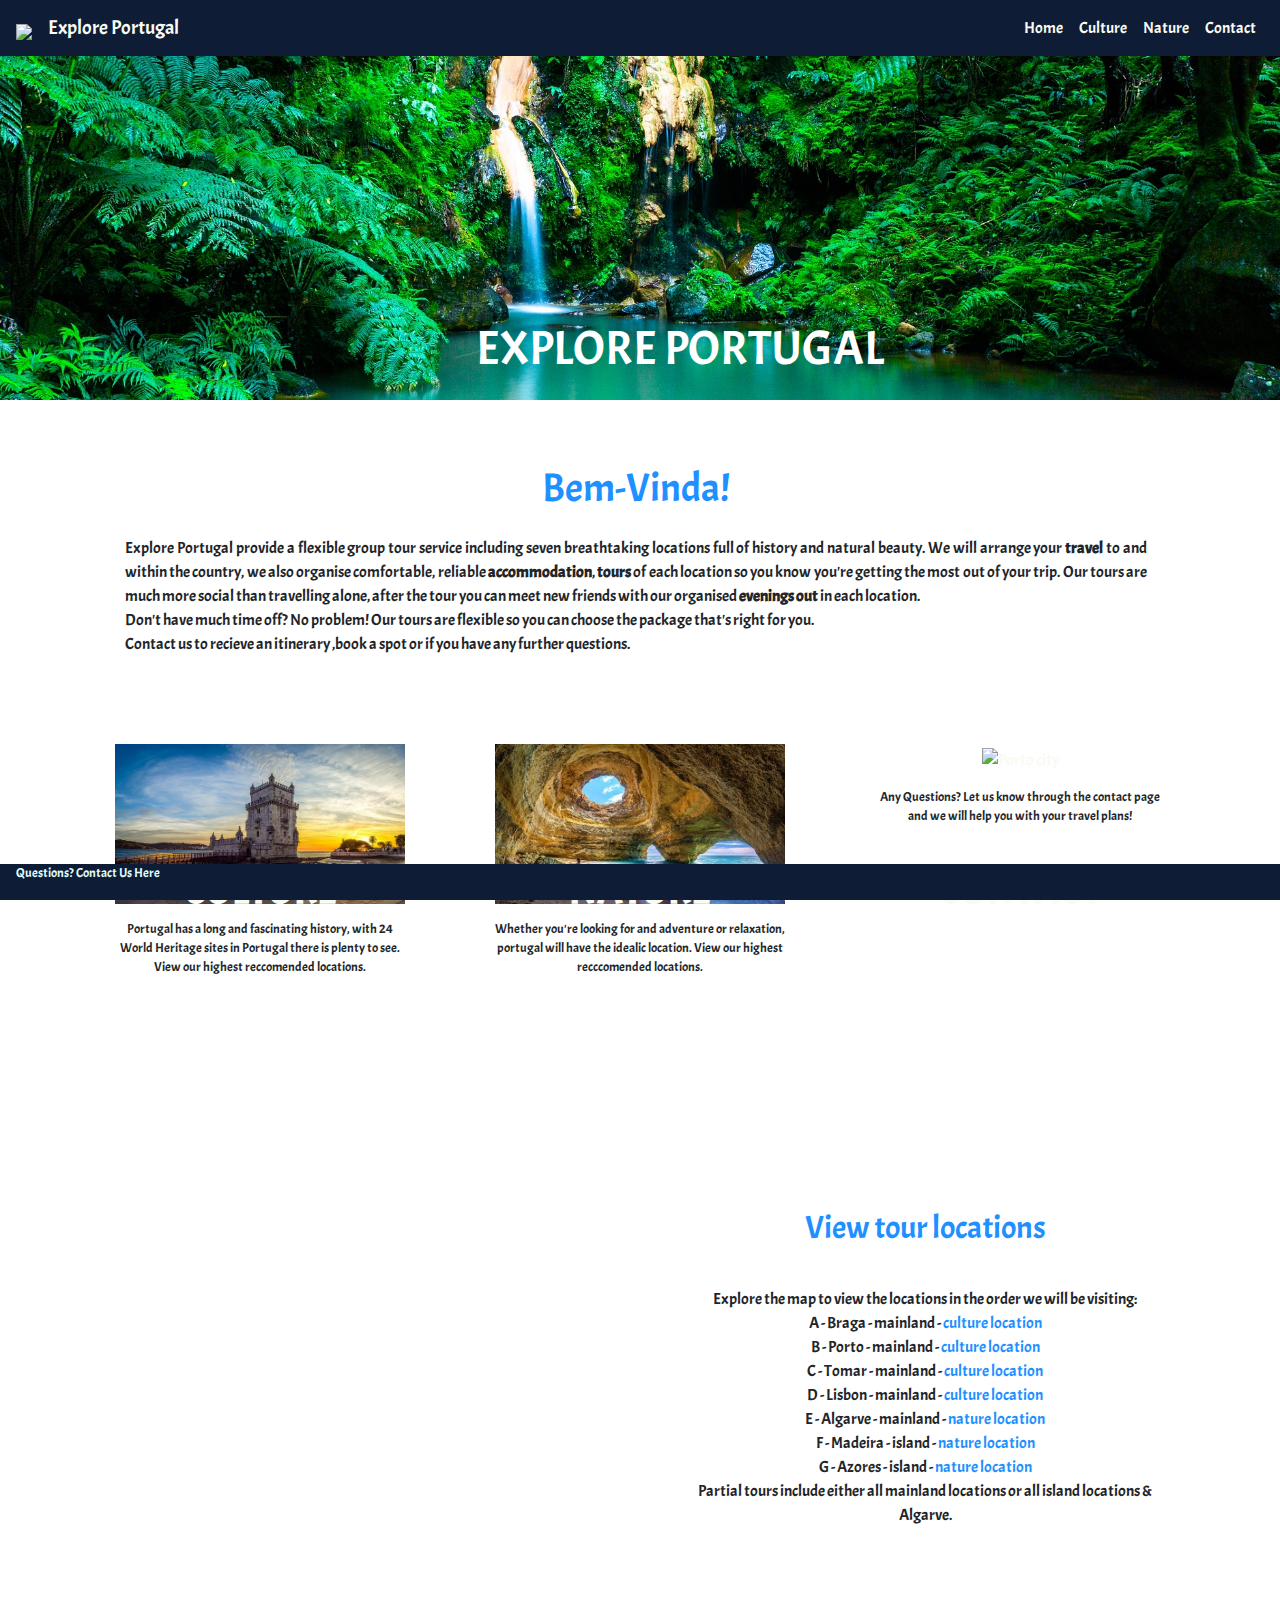
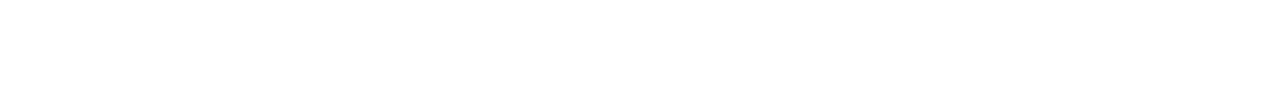
==== commit ccc1f893: "Navigation: pushed menu items to the right of screen, added flag of portugal to the navigation as lo" ====
--- a/index.html
+++ b/index.html
@@ -5,66 +5,75 @@
       <meta charset="utf-8" />
       <meta http-equiv="X-UA-Compatible" content="IE=edge" />
       <meta name="viewport" content="width=device-width, initial-scale=1" />
+      <!--Link below is for bootstrap which was used for page structure-->
       <link
          rel="stylesheet"
          href="https://stackpath.bootstrapcdn.com/bootstrap/4.5.2/css/bootstrap.min.css"
          integrity="sha384-JcKb8q3iqJ61gNV9KGb8thSsNjpSL0n8PARn9HuZOnIxN0hoP+VmmDGMN5t9UJ0Z"
          crossorigin="anonymous"
          />
+         <!--Link below is for google fonts Acme font used throughout the site-->
       <link
          href="https://fonts.googleapis.com/css2?family=Acme&display=swap"
          rel="stylesheet"
          />
+         <!--Link to custom css below-->
       <link rel="stylesheet" href="assets/css/style.css" type="text/css" />
    </head>
    <body>
-      <header>
-         <nav class="navbar navbar-expand-md fixed-top">
-            <a class="navbar-brand" href="index.html">Explore Portugal</a>
-            <button
-               class="navbar-toggler"
-               type="button"
-               data-toggle="collapse"
-               data-target="#navbarSupportedContent"
-               aria-controls="navbarSupportedContent"
-               aria-expanded="false"
-               aria-label="Toggle navigation"
-               >
-            <i class="fas fa-bars"></i>
-            </button>
-            <div class="collapse navbar-collapse" id="navbarSupportedContent">
-               <ul class="navbar-nav mr-auto">
-                  <li class="nav-item active">
-                     <a class="nav-link" href="index.html"
-                        >Home <span class="sr-only">(current)</span></a
-                        >
-                  </li>
-                  <li class="nav-item">
-                     <a class="nav-link" href="culture.html">Culture</a>
-                  </li>
-                  <li class="nav-item dropdown">
-                     <a class="nav-link" href="nature.html">Nature</a>
-                  </li>
-                  <li class="nav-item">
-                     <a class="nav-link" href="contact.html">Contact</a>
-                  </li>
-               </ul>
-            </div>
-         </nav>
-      </header>
       <main>
          <div class="row">
-            <div class="col-12">
+            <div class="col">
+            <!--NAVIGATION BAR: made using bootstrap and fontawesome icons-->
+               <nav class="navbar navbar-expand-md fixed-top">
+                  <div><image class="logo-flag" src="https://cdn.pixabay.com/photo/2017/08/30/13/15/portugal-2697043_1280.jpg"></image></div>
+                  <a class="navbar-brand" href="index.html">Explore Portugal</a>
+                  <button
+                     class="navbar-toggler"
+                     type="button"
+                     data-toggle="collapse"
+                     data-target="#navbarSupportedContent"
+                     aria-controls="navbarSupportedContent"
+                     aria-expanded="false"
+                     aria-label="Toggle navigation"
+                     >
+                  <i class="fas fa-bars"></i>
+                  </button>
+                  <div class="collapse navbar-collapse" id="navbarSupportedContent">
+                     <ul class="navbar-nav ml-auto">
+                        <li class="nav-item active">
+                           <a class="nav-link" href="index.html"
+                              >Home <span class="sr-only">(current)</span></a
+                              >
+                        </li>
+                        <li class="nav-item">
+                           <a class="nav-link" href="culture.html">Culture</a>
+                        </li>
+                        <li class="nav-item dropdown">
+                           <a class="nav-link" href="nature.html">Nature</a>
+                        </li>
+                        <li class="nav-item">
+                           <a class="nav-link" href="contact.html">Contact</a>
+                        </li>
+                     </ul>
+                  </div>
+               </nav>
+            </div>
+         </div>
+      <!----HEADER IMAGE---->
+         <div class="row">
+            <div class="col-12 p-0">
                <div class="home-image header-image">
                   <h1 class="header-text">EXPLORE PORTUGAL</h1>
                </div>
             </div>
          </div>
+         <!--TITLE AND INTRODUCTION TEXT-->
          <div class="container">
             <div class="row">
                <div class="col-12">
                   <div class="intro">
-                     <h1 class="text-center">Bem-Vinda!</h1>
+                     <h1 class="text-center my-4">Bem-Vinda!</h1>
                      <p>
                         Explore Portugal provide a flexible group tour service including
                         seven breathtaking locations full of history and natural beauty.
@@ -84,6 +93,7 @@
                   </div>
                </div>
             </div>
+            <!---HOLIDAY TYPE SELECTOR BUTTONS: four buttons with image and text--->
             <div class="row holiday-types">
                <div class="col-md-4 col-sm-12 holiday-type">
                   <a href="culture.html">
@@ -131,6 +141,7 @@
                </div>
             </div>
             <div class="row">
+            <!---MAP SECTION AND MAP TEXT--->
                <div class="col-md-6 col-sm-12">
                   <div id="map"></div>
                </div>
@@ -154,12 +165,12 @@
                </div>
             </div>
          </div>
-         <!-- FOOTER -->
+         <!-- FOOTER:LINK TO CONTACT PAGE AND SOCIAL MEDIA -->
          <div class="row footer fixed-bottom">
-            <div class="contact-footer col-6">
+            <div class="contact-footer col-8">
                <a href="contact.html">Questions? Contact Us Here</a>
             </div>
-            <div class="col-6 social">
+            <div class="col-4 social">
                <a href="https://www.instagram.com/" target="_blank"
                   ><i class="fab fa-instagram"></i
                   ></a>
@@ -185,15 +196,19 @@
          integrity="sha384-B4gt1jrGC7Jh4AgTPSdUtOBvfO8shuf57BaghqFfPlYxofvL8/KUEfYiJOMMV+rV"
          crossorigin="anonymous"
          ></script>
+         <!--Link below is for font awesome-->
       <script
          src="https://kit.fontawesome.com/c2af92f582.js"
          crossorigin="anonymous"
          ></script>
+         <!--Link below is from the Googlemaps API and is used to create map marker clusters-->
       <script src="https://unpkg.com/@google/markerclustererplus@5.1.0/dist/markerclustererplus.min.js"></script>
+      <!---Link below is from Googlemaps API and is used to render map and provide authenticiation. --->
       <script
          defer
          src="https://maps.googleapis.com/maps/api/js?key=AIzaSyBGA71AEmhtUpvdRnzM67Hk1e0v4pyyZww&callback=initMap"
          ></script>
+         <!--Link below is for javascript written specifically for this project-->
       <script src="assets/javascript/script.js" type="text/javascript"></script>
    </body>
 </html>--- a/assets/css/style.css
+++ b/assets/css/style.css
@@ -1,9 +1,31 @@
+/***********ACROSS THE SITE**************************/
 body {
 	margin: 0;
 	font-family: 'Acme', sans-serif;
 	text-align: center;
 }
 
+html, body { 
+	max-width: 100%;
+	overflow-x: hidden; 
+}
+
+a:hover {
+	color: lightcyan;
+}
+
+a img:hover {
+	box-shadow: 5px 10px 18px dodgerblue;
+}
+
+.blue-shadow {
+	box-shadow: 5px 10px 18px dodgerblue;
+}
+
+.hide {
+	display: none;
+}
+/**********NAVIGATION*************/
 nav {
 	min-width: 100%;
 	background-color: #0E1C36;
@@ -18,6 +40,24 @@
 	color: #F9FBF2;
 }
 
+.page-links {
+	width: 100%;
+	border: none;
+	text-align: center;
+	margin-top: 3rem;
+	margin-bottom: 3rem;
+}
+
+.page-links a:hover {
+	color: #0E1C36;
+}
+
+.logo-flag {
+	max-height:2rem;
+	padding-right:1rem;
+}
+
+/**********FOOTER******************/
 .footer {
 	background: #0E1C36;
 	color: #F9FBF2;
@@ -26,6 +66,7 @@
 	bottom: 0px;
 	font-size: 1em;
 	width: 100%;
+	margin:0
 }
 
 .footer a {
@@ -35,7 +76,7 @@
 .social {
 	text-align: right;
 	font-size: 1.5em;
-	padding-right: 3rem;
+	padding-right: 1rem;
 }
 
 .social i {
@@ -48,15 +89,26 @@
 
 .contact-footer {
 	text-align: left;
-	padding-left: 3rem;
+	font-size:small;
+	padding-left: 1rem;
 }
 
 .contact-footer a:hover {
 	color: #F9FBF2;
 }
 
+.error-message-404{
+    margin-top:2rem;
+    margin-bottom:3rem;
+}
+
+.error-message-404 a:hover{
+    color:#0E1C36;
+}
+
+/******************HEADER IMAGES******************/
 .home-image {
-	background: url(../images/tram.jpg) no-repeat bottom left;
+	background: url(../images/azores-index.jpg) no-repeat center;
 }
 
 .culture-image {
@@ -69,7 +121,11 @@
 }
 
 .contact-image {
-	background: url(../images/portugal-lighthouse.jpg)no-repeat center;
+	background: url(../images/portugal-lighthouse.jpg)no-repeat top right;
+}
+
+.not-found-image{
+    background: url(../images/portugal-beach.jpg) no-repeat center;
 }
 
 .header-image {
@@ -94,7 +150,7 @@
 }
 
 
-/*******INDEX PAGE*********/
+/****************INDEX PAGE******************/
 
 .holiday-type {
 	max-width: 20rem;
@@ -115,12 +171,6 @@
 .holiday-types {
 	padding-top: 40px;
 	padding-bottom: 50px;
-}
-
-#map {
-	height: 30rem;
-	width: 30rem;
-	margin: 5rem auto;
 }
 
 .holiday-name {
@@ -136,6 +186,12 @@
 	font-size: 0.8rem;
 	padding-top: 1rem;
 }
+/**************MAP SECTION********************/
+#map {
+	height: 30rem;
+	width: 30rem;
+	margin: 5rem auto;
+}
 
 .map-text {
 	text-align: justify;
@@ -165,10 +221,10 @@
 }
 
 
-/*******CULTURE PAGE*********/
+/****************CULTURE PAGE******************/
 
 .intro {
-	text-align: left;
+	text-align: justify;
 	padding-top: 2.5rem;
 	padding-bottom: 2rem;
 	padding-left: 2.5rem;
@@ -179,15 +235,7 @@
 	color: dodgerblue;
 	text-align: center;
 }
-
-a:hover {
-	color: lightcyan;
-}
-
-a img:hover {
-	box-shadow: 5px 10px 18px dodgerblue;
-}
-
+/*********CULTURE BUTTONS***************/
 .culture-button-row {
 	width: 100%;
 }
@@ -198,10 +246,6 @@
 }
 
 .culture-locations img:hover {
-	box-shadow: 5px 10px 18px dodgerblue;
-}
-
-.blue-shadow {
 	box-shadow: 5px 10px 18px dodgerblue;
 }
 
@@ -222,7 +266,7 @@
 .location-heading {
 	text-align: center;
 }
-
+/*************CULTUTE SLIDESHOW*********************/
 .slideshow {
 	display: none;
 }
@@ -246,6 +290,7 @@
 	padding-bottom: 3rem;
 }
 
+/**********ACTIVITIES***************************/
 .activities {
 	margin-right: 2rem;
 }
@@ -266,19 +311,6 @@
 	padding-left: 2rem;
 	padding-right: 2rem;
 }
-
-.page-links {
-	width: 100%;
-	border: none;
-	text-align: center;
-	margin-top: 3rem;
-	margin-bottom: 3rem;
-}
-
-.page-links a:hover {
-	color: #0E1C36;
-}
-
 
 /*---------NATURE PAGE----------*/
 
@@ -299,6 +331,19 @@
 	box-shadow: 5px 10px 18px dodgerblue;
 }
 
+.algarve-gallery {
+	margin-bottom: 4rem;
+}
+
+.exit-algarve-gallery {
+	margin-bottom: 2rem;
+}
+
+.algarve-images {
+	padding-bottom: 4rem;
+}
+
+/***********NATURE GALLERY written with help from youtube video, link in readme credits**********************/
 .grid {
 	display: grid;
 	grid-template-columns: repeat(3, 200px);
@@ -333,10 +378,7 @@
 	max-width: 90%;
 	max-height: 80%;
 }
-
-.hide {
-	display: none;
-}
+/********************************************/
 
 .nature-location p {
 	padding-left: 3rem;
@@ -354,20 +396,7 @@
 	border-top: 2px dashed lightskyblue;
 }
 
-.algarve-gallery {
-	margin-bottom: 4rem;
-}
-
-.exit-algarve-gallery {
-	margin-bottom: 2rem;
-}
-
-.algarve-images {
-	padding-bottom: 4rem;
-}
-
-
-/*---------CONTACT-----------*/
+/*****************CONTACT****************/
 
 .contact-heading {
 	padding-top: 2rem;
@@ -411,12 +440,11 @@
 }
 
 
-/* Smartphones (portrait) ----------- */
+/*-------------------Smartphones (430px) ----------- */
 
 @media only screen and (max-width: 430px) {
 	.home-image {
-		background-image: url(../images/tram-mobile.jpg);
-		background-position: right;
+		background-image: url(../images/azores-index.jpg);
 	}
 	.culture-locations {
 		min-height: 5rem;
@@ -456,7 +484,7 @@
 }
 
 
-/*------------TABLET-----------------*/
+/*****************TABLET******************/
 
 @media only screen and (min-width: 760px) and (max-width: 768px) {
 	#map {
@@ -473,7 +501,7 @@
 }
 
 
-/*------------LAPTOP-----------------*/
+/****************LAPTOP**************/
 
 @media only screen and (min-width: 1024px) {
 	#map {
@@ -484,8 +512,13 @@
 		padding-left: 7.5rem;
 		padding-right: 7.5rem;
 	}
-}
-
+
+    .carousel-item img{
+        max-height:none;
+    }
+}
+
+/*--------------SMALLEST SMARTPHONE (320PX)---------------*/
 @media only screen and (max-width:321px) {
 	#map {
 		width: 18rem;
